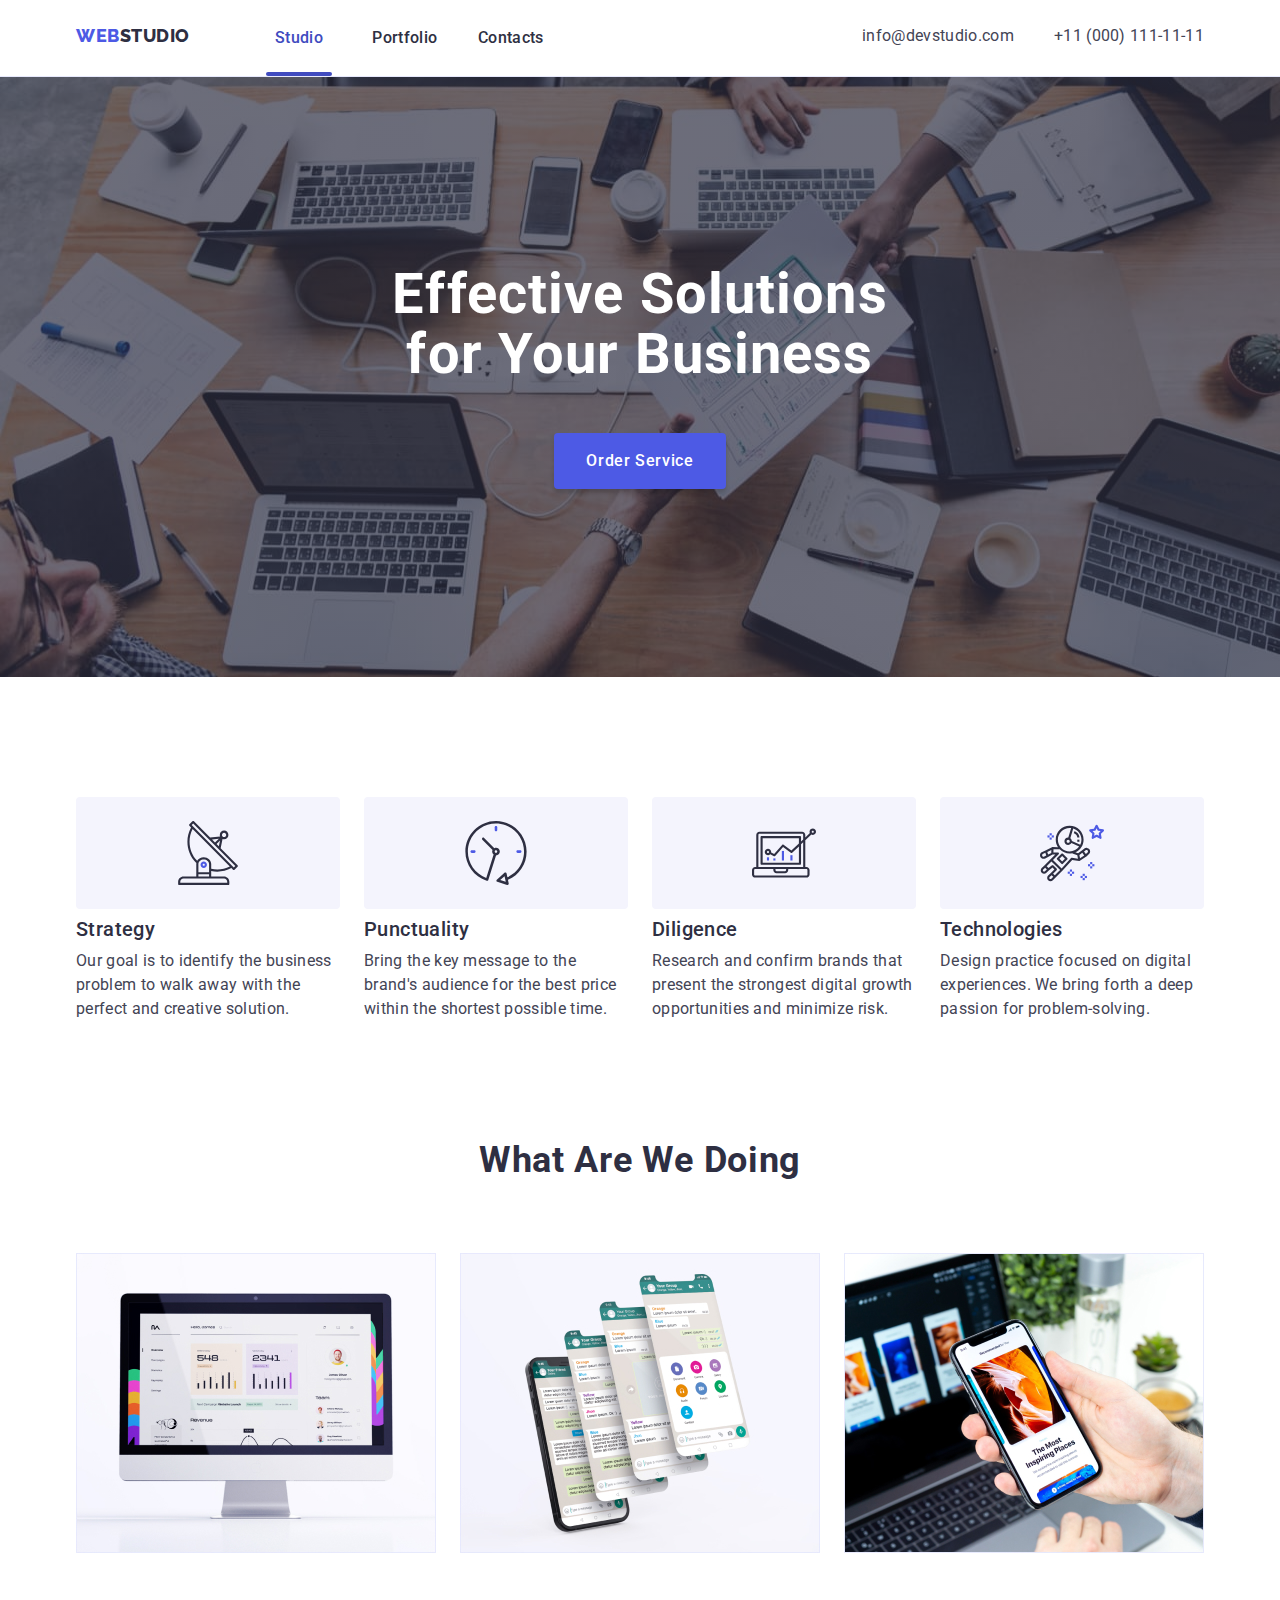
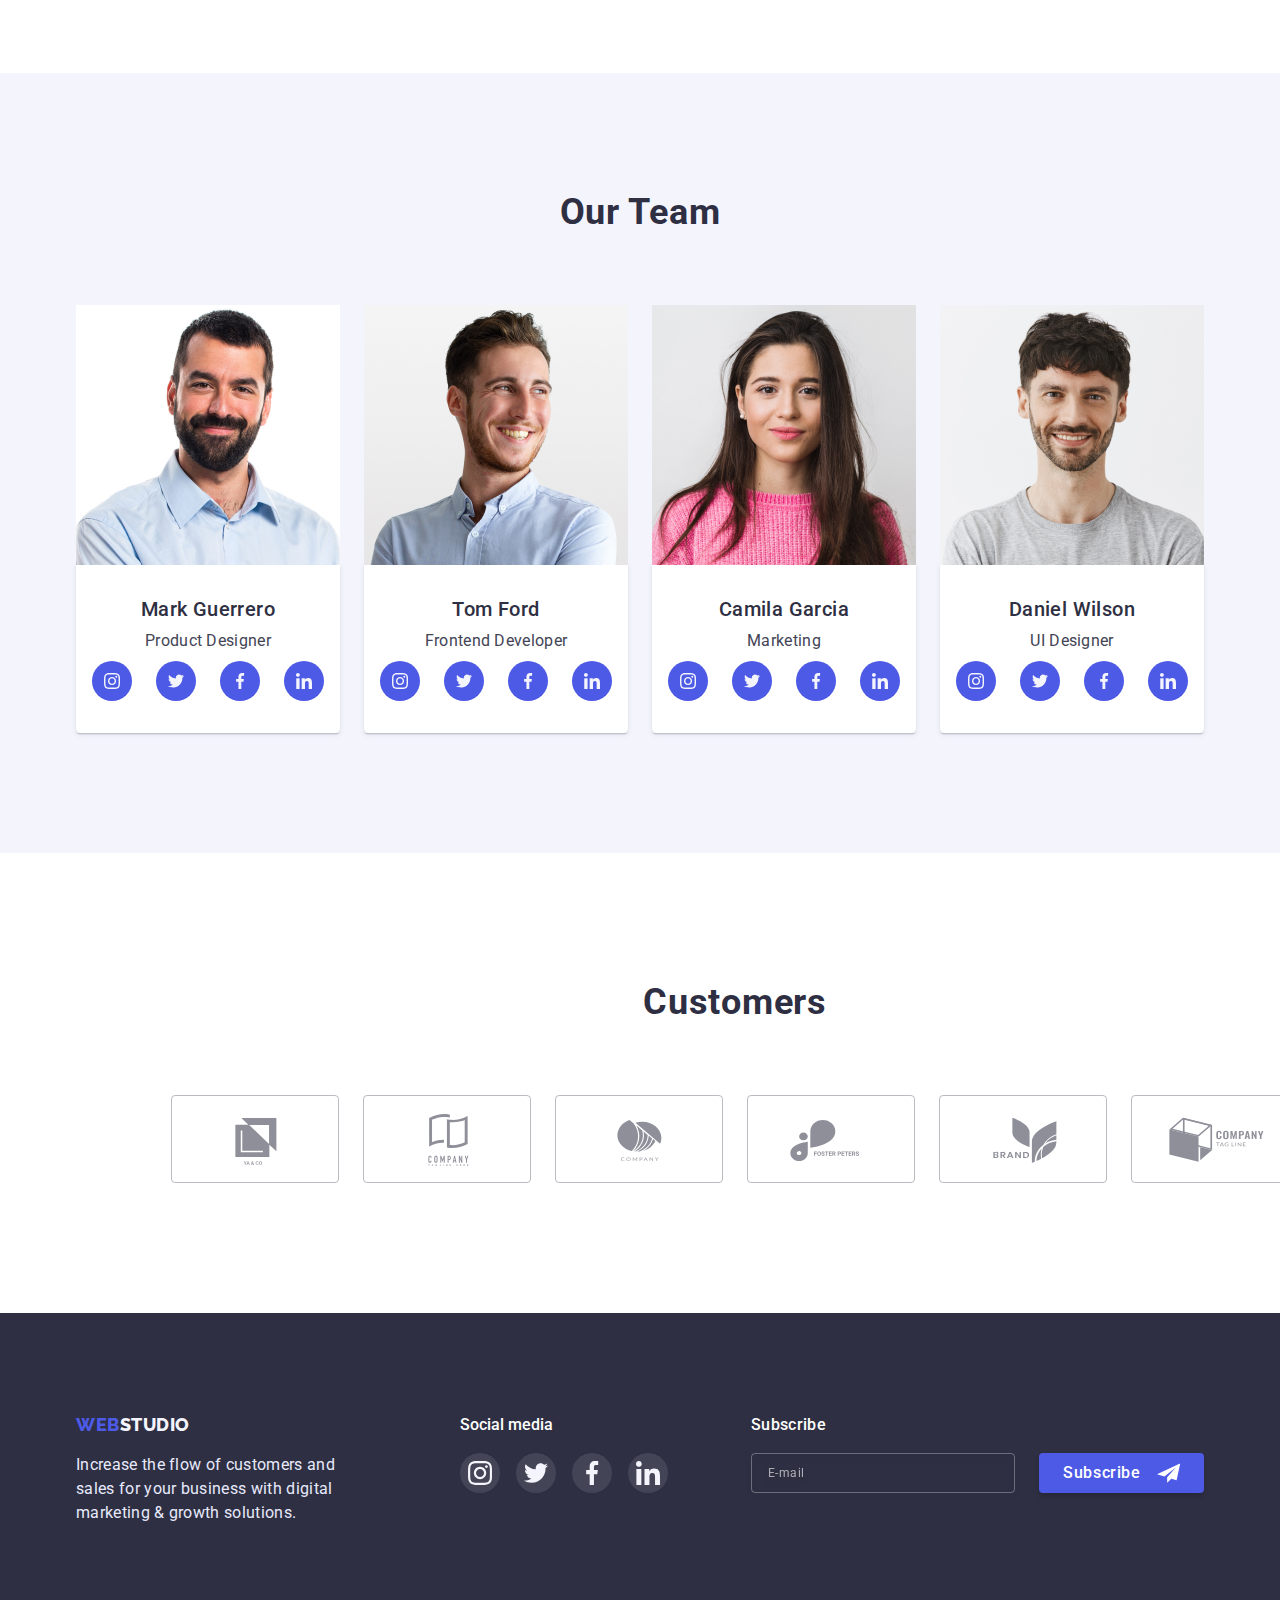
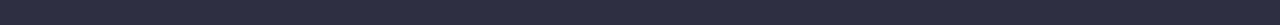
==== index.html @ db5ccbca "Initial commit" ====
<!DOCTYPE html>
<html lang="en">
  <head>
    <meta charset="UTF-8" />
    <meta http-equiv="X-UA-Compatible" content="IE=edge" />
    <meta name="viewport" content="width=device-width, initial-scale=1.0" />
    <link rel="preconnect" href="https://fonts.googleapis.com" />
    <link rel="preconnect" href="https://fonts.gstatic.com" crossorigin />
    <link
      href="https://fonts.googleapis.com/css2?family=Raleway:wght@800&family=Roboto:wght@400;500;700;900&display=swap"
      rel="stylesheet"
    />
    <link
      rel="stylesheet"
      href="https://cdn.jsdelivr.net/npm/modern-normalize@1.1.0/modern-normalize.min.css"
    />
    <link rel="stylesheet" href="./css/styles.css" />
    <title>Studio</title>
  </head>
  <body>
    <header class="page-header">
      <div class="container page-header-container">
        <!-- Навігація по сторінкам сайту -->
        <nav class="page-nav">
          <a class="logo-link link" href="./index.html">
            <span class="box-logo">Web</span>Studio</a
          >
          <ul class="menu-list list">
            <li class="menu-item">
              <a class="menu-link current link" href="./index.html">Studio</a>
            </li>
            <li class="menu-item">
              <a class="menu-link link" href="./portfolio.html">Portfolio</a>
            </li>
            <li class="menu-item">
              <a class="menu-link link" href="">Contacts</a>
            </li>
          </ul>
        </nav>
        <!-- Контакти -->
        <div class="contact-content">
          <address class="contact">
            <ul class="contact-list list">
              <li class="contact-item">
                <a class="contact-gmail link" href="mailto:info@devstudio.com"
                  >info@devstudio.com</a
                >
              </li>
              <li class="contact-item">
                <a class="contact-phone-number link" href="tel:+110001111111"
                  >+11 (000) 111-11-11</a
                >
              </li>
            </ul>
          </address>
        </div>
      </div>
    </header>
    <main>
      <!--Головна сторінка-->
      <section class="hero">
        <div class="container">
          <h1 class="hero-title title">
            Effective Solutions for Your Business
          </h1>
          <button class="modal-btn" type="button" data-modal-open>
            Order Service
          </button>
        </div>
      </section>
      <!--Переваги-->
      <section class="features">
        <div class="container">
          <h2 class="visually-hidden">Features</h2>
          <ul class="features-list list">
            <li class="features-item">
              <div class="features-icon-wrapper">
                <svg class="features-icon" width="64px" height="64px">
                  <use href="./images/icons.svg#antenna"></use>
                </svg>
              </div>
              <h3 class="features-subtitle subtitle">Strategy</h3>
              <p class="features-text text">
                Our goal is to identify the business problem to walk away with
                the perfect and creative solution.
              </p>
            </li>

            <li class="features-item">
              <div class="features-icon-wrapper">
                <svg class="features-icon" width="64px" height="64px">
                  <use href="./images/icons.svg#clock"></use>
                </svg>
              </div>
              <h3 class="features-subtitle subtitle">Punctuality</h3>
              <p class="features-text text">
                Bring the key message to the brand's audience for the best price
                within the shortest possible time.
              </p>
            </li>

            <li class="features-item">
              <div class="features-icon-wrapper">
                <svg class="features-icon" width="64px" height="64px">
                  <use href="./images/icons.svg#diagram"></use>
                </svg>
              </div>
              <h3 class="features-subtitle subtitle">Diligence</h3>
              <p class="features-text text">
                Research and confirm brands that present the strongest digital
                growth opportunities and minimize risk.
              </p>
            </li>

            <li class="features-item">
              <div class="features-icon-wrapper">
                <svg class="features-icon" width="64px" height="64px">
                  <use href="./images/icons.svg#astronaut"></use>
                </svg>
              </div>
              <h3 class="features-subtitle subtitle">Technologies</h3>
              <p class="features-text text">
                Design practice focused on digital experiences. We bring forth a
                deep passion for problem-solving.
              </p>
            </li>
          </ul>
        </div>
      </section>
      <!--Що ми робимо-->
      <section class="doing">
        <div class="container">
          <h2 class="doing-headline headline">What are we doing</h2>
          <ul class="doing-list list">
            <li class="doing-item">
              <img
                src="./images/monitor.jpg"
                alt="Monitor"
                width="360"
                height="300"
              />
            </li>

            <li class="doing-item">
              <img
                src="./images/mobile-phone-with-several-screens.jpg"
                alt="Mobile phone with several screens"
                width="360"
                height="300"
              />
            </li>

            <li class="doing-item">
              <img
                src="./images/mobile-phone-and-computer.jpg"
                alt="Mobile phone and computer"
                width="360"
                height="300"
              />
            </li>
          </ul>
        </div>
      </section>
      <!--Наша команда-->
      <section class="team">
        <div class="container">
          <h2 class="team-headline headline">Our Team</h2>
          <ul class="team-list list">
            <li class="team-item">
              <img
                src="./images/mark-guerrero.jpg"
                alt="Photo of Mark Guerrero"
                width="264"
                height="260"
              />
              <div class="team-content">
                <h3 class="team-subtitle subtitle">Mark Guerrero</h3>
                <p class="team-text text">Product Designer</p>
                <ul class="social-list list">
                  <li class="social-item">
                    <a href="" class="social-link">
                      <svg class="social-icon" width="16px" height="16px">
                        <use href="./images/icons.svg#instagram"></use>
                      </svg>
                    </a>
                  </li>

                  <li class="social-item">
                    <a href="" class="social-link">
                      <svg class="social-icon" width="16px" height="16px">
                        <use href="./images/icons.svg#twitter"></use>
                      </svg>
                    </a>
                  </li>

                  <li class="social-item">
                    <a href="" class="social-link">
                      <svg class="social-icon" width="16px" height="16px">
                        <use href="./images/icons.svg#facebook"></use>
                      </svg>
                    </a>
                  </li>

                  <li class="social-item">
                    <a href="" class="social-link">
                      <svg class="social-icon" width="16px" height="16px">
                        <use href="./images/icons.svg#linkedin"></use>
                      </svg>
                    </a>
                  </li>
                </ul>
              </div>
            </li>

            <li class="team-item">
              <img
                src="./images/tom-ford.jpg"
                alt="Photo of Tom Ford"
                width="264"
                height="260"
              />

              <div class="team-content">
                <h3 class="team-subtitle subtitle">Tom Ford</h3>
                <p class="team-text text">Frontend Developer</p>
                <ul class="social-list list">
                  <li class="social-item">
                    <a href="" class="social-link">
                      <svg class="social-icon" width="16px" height="16px">
                        <use href="./images/icons.svg#instagram"></use>
                      </svg>
                    </a>
                  </li>

                  <li class="social-item">
                    <a href="" class="social-link">
                      <svg class="social-icon" width="16px" height="16px">
                        <use href="./images/icons.svg#twitter"></use>
                      </svg>
                    </a>
                  </li>

                  <li class="social-item">
                    <a href="" class="social-link">
                      <svg class="social-icon" width="16px" height="16px">
                        <use href="./images/icons.svg#facebook"></use>
                      </svg>
                    </a>
                  </li>

                  <li class="social-item">
                    <a href="" class="social-link">
                      <svg class="social-icon" width="16px" height="16px">
                        <use href="./images/icons.svg#linkedin"></use>
                      </svg>
                    </a>
                  </li>
                </ul>
              </div>
            </li>

            <li class="team-item">
              <img
                src="./images/camila-garcia.jpg"
                alt="Photo of Camila Garcia"
                width="264"
                height="260"
              />

              <div class="team-content">
                <h3 class="team-subtitle subtitle">Camila Garcia</h3>
                <p class="team-text text">Marketing</p>
                <ul class="social-list list">
                  <li class="social-item">
                    <a href="" class="social-link">
                      <svg class="social-icon" width="16px" height="16px">
                        <use href="./images/icons.svg#instagram"></use>
                      </svg>
                    </a>
                  </li>

                  <li class="social-item">
                    <a href="" class="social-link">
                      <svg class="social-icon" width="16px" height="16px">
                        <use href="./images/icons.svg#twitter"></use>
                      </svg>
                    </a>
                  </li>

                  <li class="social-item">
                    <a href="" class="social-link">
                      <svg class="social-icon" width="16px" height="16px">
                        <use href="./images/icons.svg#facebook"></use>
                      </svg>
                    </a>
                  </li>

                  <li class="social-item">
                    <a href="" class="social-link">
                      <svg class="social-icon" width="16px" height="16px">
                        <use href="./images/icons.svg#linkedin"></use>
                      </svg>
                    </a>
                  </li>
                </ul>
              </div>
            </li>

            <li class="team-item">
              <img
                src="./images/daniel-wilson.jpg"
                alt="Photo of Daniel Wilson"
                width="264"
                height="260"
              />

              <div class="team-content">
                <h3 class="team-subtitle subtitle">Daniel Wilson</h3>
                <p class="team-text text">UI Designer</p>
                <ul class="social-list list">
                  <li class="social-item">
                    <a href="" class="social-link">
                      <svg class="social-icon" width="16px" height="16px">
                        <use href="./images/icons.svg#instagram"></use>
                      </svg>
                    </a>
                  </li>

                  <li class="social-item">
                    <a href="" class="social-link">
                      <svg class="social-icon" width="16px" height="16px">
                        <use href="./images/icons.svg#twitter"></use>
                      </svg>
                    </a>
                  </li>

                  <li class="social-item">
                    <a href="" class="social-link">
                      <svg class="social-icon" width="16px" height="16px">
                        <use href="./images/icons.svg#facebook"></use>
                      </svg>
                    </a>
                  </li>

                  <li class="social-item">
                    <a href="" class="social-link">
                      <svg class="social-icon" width="16px" height="16px">
                        <use href="./images/icons.svg#linkedin"></use>
                      </svg>
                    </a>
                  </li>
                </ul>
              </div>
            </li>
          </ul>
        </div>
      </section>
      <!-- Наші клієнти -->
      <section class="customers">
        <div class="container">
          <h2 class="customers-headline headline">Customers</h2>
          <ul class="customers-list list">
            <li class="customers-item">
              <a
                class="customers-link-icon"
                href=""
                target="_blank"
                rel="noopener noreferrer"
              >
                <svg class="customers-icon" width="104px" height="56px">
                  <use href="./images/icons.svg#logo"></use>
                </svg>
              </a>
            </li>

            <li class="customers-item">
              <a
                class="customers-link-icon"
                href=""
                target="_blank"
                rel="noopener noreferrer"
              >
                <svg class="customers-icon" width="104px" height="56px">
                  <use href="./images/icons.svg#logo-1"></use>
                </svg>
              </a>
            </li>

            <li class="customers-item">
              <a
                class="customers-link-icon"
                href=""
                target="_blank"
                rel="noopener noreferrer"
              >
                <svg class="customers-icon" width="104px" height="56px">
                  <use href="./images/icons.svg#logo-2"></use>
                </svg>
              </a>
            </li>

            <li class="customers-item">
              <a
                class="customers-link-icon"
                href=""
                target="_blank"
                rel="noopener noreferrer"
              >
                <svg class="customers-icon" width="104px" height="56px">
                  <use href="./images/icons.svg#logo-3"></use>
                </svg>
              </a>
            </li>

            <li class="customers-item">
              <a
                class="customers-link-icon"
                href=""
                target="_blank"
                rel="noopener noreferrer"
              >
                <svg class="customers-icon" width="104px" height="56px">
                  <use href="./images/icons.svg#logo-4"></use>
                </svg>
              </a>
            </li>

            <li class="customers-item">
              <a
                class="customers-link-icon"
                href=""
                target="_blank"
                rel="noopener noreferrer"
              >
                <svg class="customers-icon" width="104px" height="56px">
                  <use href="./images/icons.svg#logo-5"></use>
                </svg>
              </a>
            </li>
          </ul>
        </div>
      </section>
    </main>
    <footer class="footer">
      <div class="container footer-container">
        <div class="footer-content">
          <a class="footer-logo link" href="./index.html"
            ><span class="box-logo">Web</span>Studio</a
          >
          <p class="footer-text">
            Increase the flow of customers and sales for your business with
            digital marketing & growth solutions.
          </p>
        </div>

        <div class="footer-social-media">
          <p class="social-media-text">Social media</p>
          <ul class="social-media-list list">
            <li class="social-media-item">
              <a class="social-media-link" href="">
                <svg class="social-media-icon" width="24px" height="24px">
                  <use href="./images/icons.svg#instagram"></use>
                </svg>
              </a>
            </li>
            <li class="social-media-item">
              <a class="social-media-link" href="">
                <svg class="social-media-icon" width="24px" height="24px">
                  <use href="./images/icons.svg#twitter"></use>
                </svg>
              </a>
            </li>
            <li class="social-media-item">
              <a class="social-media-link" href="">
                <svg class="social-media-icon" width="24px" height="24px">
                  <use href="./images/icons.svg#facebook"></use>
                </svg>
              </a>
            </li>
            <li class="social-media-item">
              <a class="social-media-link" href="">
                <svg class="social-media-icon" width="24px" height="24px">
                  <use href="./images/icons.svg#linkedin"></use>
                </svg>
              </a>
            </li>
          </ul>
        </div>

        <form class="subscribe-form">
          <p class="subscribe-form-desc">Subscribe</p>
          <div class="subscribe-email-wrapper">
            <input
              name="email"
              class="subscribe-form-email"
              type="email"
              placeholder="E-mail"
            />
            <button class="subscribe-form-btn modal-btn" type="submit">
              Subscribe
              <svg class="subscribe-icon" width="24px" height="24px">
                <use href="./images/icons.svg#subscribe-plane"></use>
              </svg>
            </button>
          </div>
        </form>
      </div>
    </footer>

    <div class="backdrop is-hidden" data-modal>
      <div class="modal">
        <button type="button" class="modal-close-btn" data-modal-close>
          <svg class="close-icon" width="8px" height="8px">
            <use href="images/icons.svg#close-modal"></use>
          </svg>
        </button>

        <form class="modal-form-contact">
          <b class="modal-form-text">
            Leave your contacts and we will call you back
          </b>
          <label class="modal-form-field">
            <span class="modal-form-input-desc">Name</span>
            <span class="modal-form-input-wrapper">
              <input
                class="modal-form-input"
                type="text"
                name="user_name"
                pattern="^[a-zA-Zа-яА-Я]"
              />
              <svg class="modal-form-contact-icon" width="18px" height="24px">
                <use href="./images/icons.svg#person-modal"></use>
              </svg>
            </span>
          </label>
          <label class="modal-form-field">
            <span class="modal-form-input-desc">Phone</span>
            <span class="modal-form-input-wrapper">
              <input
                class="modal-form-input"
                type="text"
                name="user_phone"
                pattern="[0-9]{3}-[0-9]{3}-[0-9]{2}-[0-9]{2}"
                title="xxx-xxx-xx-xx"
              />
              <svg class="modal-form-contact-icon" width="18px" height="24px">
                <use href="./images/icons.svg#phone-modal"></use>
              </svg>
            </span>
          </label>
          <label class="modal-form-field">
            <span class="modal-form-input-desc">Email</span>
            <span class="modal-form-input-wrapper">
              <input class="modal-form-input" type="text" name="user_email" />
              <svg class="modal-form-contact-icon" width="18px" height="24px">
                <use href="./images/icons.svg#email-modal"></use>
              </svg>
            </span>
          </label>
          <label class="modal-form-field">
            <span class="modal-form-input-desc">Comment</span>
            <textarea
              class="modal-form-textarea"
              name="user_comment"
              placeholder="Text input"
            ></textarea>
          </label>
          <input
            class="modal-form-check visually-hidden"
            type="checkbox"
            name="user-policy"
            id="user-policy"
          />
          <label class="modal-form-check-desc" for="user-policy"
            >I accept the terms and conditions of the&nbsp;<a href=""
              >Privacy Policy</a
            >
          </label>
          <button class="modal-form-contact-btn modal-btn" type="submit">
            Send
          </button>
        </form>
      </div>
    </div>

    <script src="./js/modal.js"></script>
  </body>
</html>
---- css/styles.css ----
:root {
  --primary-font: "Roboto", sans-serif;
  --secondary-font: "Raleway", sans-serif;
  --title-color-theme-light: #2e2f42;
  --text-color-theme-light: #434455;
  --title-color-theme-dark: #ffffff;
  --text-color-theme-dark: #e7e9fc;
  --accent-color: #404bbf;
  --text-button-color-dark: #4d5ae5;
  --background-button-color-light: #f4f4fd;
  --logo-color-theme-dark: #f4f4fd;
  --background-color-dark: #2e2f42;
  --background-color-white: #ffffff;
  --transition-dur-and-func: 250ms cubic-bezier(0.4, 0, 0.2, 1);
}

h1,
h2,
h3,
h4,
p {
  margin: 0;
}

ul,
ol {
  margin: 0;
  padding-left: 0;
}

img {
  display: block;
  max-width: 100%;
}

.list {
  list-style: none;
}

.link {
  text-decoration: none;
}

body {
  font-family: var(--primary-font);
  font-style: normal;
  color: var(--text-color-theme-light);
}

button {
  font-family: inherit;
  cursor: pointer;
  border: 0;
}

.visually-hidden {
  position: absolute;
  white-space: nowrap;
  width: 1px;
  height: 1px;
  overflow: hidden;
  border: 0;
  padding: 0;
  clip: rect(0 0 0 0);
  clip-path: inset(50%);
  margin: -1px;
}

.container {
  width: 1158px;
  padding-left: 15px;
  padding-right: 15px;
  margin-left: auto;
  margin-right: auto;
}

/* =========================HEADER==================================== */
.page-header {
  padding-top: 24px;
  /* padding-bottom: 24px; */
  border-bottom-width: 1px;
  border-bottom-style: solid;
  border-bottom-color: #e7e9fc;
}

.page-header-container {
  display: flex;
}

.page-nav {
  display: flex;
}

.logo-link {
  font-family: var(--secondary-font);
  font-weight: 800;
  font-size: 18px;
  line-height: 1.33;
  letter-spacing: 0.03em;
  text-transform: uppercase;
  color: var(--title-color-theme-light);
  margin-right: 76px;
  margin-bottom: 28px;
}

.box-logo {
  font-family: var(--secondary-font);
  font-weight: 800;
  font-size: 18px;
  line-height: 1.33;
  letter-spacing: 0.03em;
  text-transform: uppercase;
  color: var(--text-button-color-dark);
}

.menu-list {
  display: flex;
  justify-content: center;
  align-items: center;
}

.menu-item {
  width: 66px;
  height: 52px;
}

.menu-item:not(:last-child) {
  margin-right: 40px;
}

.menu-link {
  position: relative;
  width: 100%;
  height: 100%;
  display: flex;
  flex-direction: column;
  justify-content: center;
  align-items: center;
  gap: 24px;
  font-weight: 500;
  font-size: 16px;
  line-height: 1.5;
  letter-spacing: 0.02em;
  color: var(--title-color-theme-light);
  padding-bottom: 24px;

  transition: color var(--transition-dur-and-func);
}

.menu-link:hover,
.menu-link:focus,
.menu-link.current {
  color: var(--accent-color);
}

.menu-link.current::after {
  position: absolute;
  bottom: 0;
  display: inline-block;
  color: var(--accent-color);
  content: "";
  width: 66px;
  height: 4px;
  background: #404bbf;
  border-radius: 2px;
}

.contact {
  font-style: normal;
}

.contact-list {
  display: flex;
  justify-content: center;
  margin-bottom: 28px;
}

.contact-item:not(:last-child) {
  margin-right: 40px;
}

.contact-content {
  margin-left: auto;
}

.contact-gmail,
.contact-phone-number {
  font-size: 16px;
  line-height: 1.5;
  letter-spacing: 0.02em;
  color: var(--text-color-theme-light);

  transition: color var(--transition-dur-and-func);
}

.contact-gmail:hover,
.contact-gmail:focus,
.contact-phone-number:hover,
.contact-phone-number:focus {
  color: var(--accent-color);
}

/* =========================/HEADER==================================== */

/* =========================HERO==================================== */

.hero {
  max-width: 1440px;
  background-color: #2e2f42b2;
  margin-right: auto;
  margin-left: auto;
  padding-top: 188px;
  padding-bottom: 188px;
  text-align: center;

  background-image: linear-gradient(
      rgba(46, 47, 66, 0.7),
      rgba(46, 47, 66, 0.7)
    ),
    url(../images/hero-image.jpg);
  background-size: cover;
}

.hero-title {
  font-size: 56px;
  line-height: 1.07;
  letter-spacing: 0.02em;
  color: var(--title-color-theme-dark);
  margin-bottom: 48px;
  width: 496px;
  margin-left: auto;
  margin-right: auto;
}

.modal-btn {
  text-align: center;
  font-weight: 500;
  font-size: 16px;
  line-height: 1.5;
  letter-spacing: 0.04em;
  color: var(--title-color-theme-dark);
  background-color: var(--text-button-color-dark);

  padding: 16px 32px;
  box-shadow: 0px 4px 4px rgba(0, 0, 0, 0.15);
  border-radius: 4px;

  transition: color var(--transition-dur-and-func),
    background-color var(--transition-dur-and-func);
}

.modal-btn:hover,
.modal-btn:focus {
  color: var(--title-color-theme-dark);
  background-color: var(--accent-color);
}
/* =========================/HERO==================================== */

/* =========================MAIN==================================== */

/* =========================GENERAL==================================== */
.subtitle {
  font-weight: 500;
  font-size: 20px;
  line-height: 1.2;
  letter-spacing: 0.02em;
  color: var(--title-color-theme-light);
}

.text {
  font-size: 16px;
  line-height: 1.5;
  letter-spacing: 0.02em;
  color: var(--text-color-theme-light);
}

.headline {
  font-weight: 700;
  font-size: 36px;
  line-height: 1.11;
  text-align: center;
  letter-spacing: 0.02em;
  text-transform: capitalize;
  color: var(--title-color-theme-light);
}

/* =========================/GENERAL==================================== */

/* =========================/MAIN==================================== */

/* =========================FEATURES================================== */
.features {
  padding-top: 120px;
  padding-bottom: 120px;
}

.features-list {
  display: flex;
  justify-content: space-between;
}

.features-icon-wrapper {
  display: flex;
  justify-content: center;
  align-items: center;
  width: 264px;
  height: 112px;
  border-radius: 4px;
  background-color: var(--background-button-color-light);
  margin-bottom: 8px;
  /* padding: 24px 100px; */
}

.features-subtitle {
  margin-bottom: 8px;
}

.features-item {
  max-width: 264px;
}

.features-item:not(:last-child) {
  margin-right: 24px;
}
/* =========================/FEATURES================================== */

/* =========================DOING==================================== */

.doing {
  padding-bottom: 120px;
}

.doing-headline {
  margin-bottom: 72px;
}

.doing-list {
  display: flex;
  justify-content: space-between;
}

.doing-item:not(:last-child) {
  background: var(--background-color-white);
  margin-right: 24px;
}

/* =========================/DOING==================================== */

/* =========================OUR_TEAM==================================== */
.team {
  background: var(--background-button-color-light);
  padding-top: 120px;
  padding-bottom: 120px;
}

.team-headline {
  margin-bottom: 72px;
}

.team-list {
  display: flex;
  flex-wrap: wrap;
}

.team-item {
  flex-basis: calc((100% - 72px) / 4);
  background-color: var(--background-color-white);
}

.team-item:not(:last-child) {
  margin-right: 24px;
}

.team-subtitle {
  margin-bottom: 8px;
}

.team-content {
  max-width: 264px;
  text-align: center;
  padding: 32px 16px;
  box-shadow: 0px 1px 6px rgba(46, 47, 66, 0.08),
    0px 1px 1px rgba(46, 47, 66, 0.16), 0px 2px 1px rgba(46, 47, 66, 0.08);
  border-radius: 0px 0px 4px 4px;
}

.team-text {
  margin-bottom: 8px;
}

.social-list {
  display: flex;
  justify-content: center;
  gap: 24px;
}

.social-link {
  display: flex;
  justify-content: center;
  align-items: center;
  width: 40px;
  height: 40px;
  border-radius: 50%;
  background-color: var(--text-button-color-dark);

  transition: background-color var(--transition-dur-and-func);
}

.social-link:hover,
.social-link:focus {
  background-color: var(--accent-color);
}
/* =========================/OUR_TEAM==================================== */

/* =========================CUSTOMERS==================================== */

.customers {
  padding: 130px 156px;
}

.customers-headline {
  margin-bottom: 72px;
}

.customers-list {
  display: flex;
  gap: 24px;
}

.customers-item {
  width: 168px;
  height: 88px;
}

.customers-link-icon {
  display: flex;
  justify-content: center;
  align-items: center;
  width: 100%;
  height: 100%;
  border: 1px solid rgba(142, 143, 153, 0.6);
  border-radius: 4px;
  color: #8e8f99;

  transition: color var(--transition-dur-and-func),
    background-color var(--transition-dur-and-func);
}

.customers-link-icon:hover,
.customers-link-icon:focus {
  border-color: var(--accent-color);
  color: var(--accent-color);
}

.customers-icon {
  fill: currentColor;
}

/* =========================/CUSTOMERS==================================== */

/* =========================/PORTFOLIO==================================== */
.filter {
  padding-top: 96px;
  padding-bottom: 120px;
}

.filter-list {
  margin-bottom: 72px;
  display: flex;
  justify-content: center;
}

.filter-item:not(:last-child) {
  margin-right: 24px;
}

.filter-btn {
  font-weight: 500;
  font-size: 16px;
  line-height: 1.5;
  letter-spacing: 0.04em;
  color: var(--text-button-color-dark);
  background-color: var(--background-button-color-light);
  padding: 12px 24px;
  border: 1px solid #e7e9fc;
  border-radius: 4px;

  transition: color var(--transition-dur-and-func),
    background-color var(--transition-dur-and-func),
    box-shadow var(--transition-dur-and-func);
}

.filter-btn:hover,
.filter-btn:focus {
  color: var(--title-color-theme-dark);
  background-color: var(--accent-color);
  box-shadow: 0px 3px 1px rgba(0, 0, 0, 0.1), 0px 2px 1px rgba(0, 0, 0, 0.08),
    0px 2px 2px rgba(0, 0, 0, 0.12);
}

.works-list {
  display: flex;
  flex-wrap: wrap;
  margin-left: -24px;
  margin-top: -48px;
}

.works-item {
  margin-left: 24px;
  margin-top: 48px;
  border-left-width: 1px;
  border-left-style: solid;
  border-left-color: #e7e9fc;
  border-right-width: 1px;
  border-right-style: solid;
  border-right-color: #e7e9fc;
  border-bottom-width: 1px;
  border-bottom-style: solid;
  border-bottom-color: #e7e9fc;
  flex-basis: calc(100% / 3 - 24px);

  background-color: var(--background-color-white);
  border: 1px solid #e7e9fc;
  box-shadow: 0px 1px 6px rgba(46, 47, 66, 0.08);
}

.works-item-link {
  display: block;

  transition: background-color var(--transition-dur-and-func),
    box-shadow var(--transition-dur-and-func);
}

.works-item-link:hover,
.works-item-link:focus {
  background-color: var(--background-color-white);
  box-shadow: 0px 1px 6px rgba(46, 47, 66, 0.08),
    0px 1px 1px rgba(46, 47, 66, 0.16), 0px 2px 1px rgba(46, 47, 66, 0.08);
}

.works-item-img-wrapper {
  position: relative;
  overflow: hidden;
}

.overlay {
  position: absolute;
  width: 100%;
  height: 100%;
  top: 0;
  left: 0;
  overflow: auto;
  transform: translateY(100%);
  transition: transform var(--transition-dur-and-func);

  font-weight: 400;
  font-size: 16px;
  line-height: 1.5;
  padding: 40px 32px;
  background-color: #4d5ae5;
  color: #f4f4fd;
}

.works-item-link:hover .overlay,
.works-item-link:focus .overlay {
  transform: translateY(0);
}

.works-subtitle {
  margin-bottom: 8px;
}

.card-content {
  padding: 32px 16px 32px 16px;
}

/* =========================/PORTFOLIO==================================== */

/* =========================FOOTER==================================== */

.footer {
  background: var(--background-color-dark);
  padding-top: 100px;
  padding-bottom: 100px;
}

.footer-container {
  display: flex;
}

.footer-content {
  margin-right: 120px;
}

.footer-logo {
  display: inline-block;
  font-family: var(--secondary-font);
  font-weight: 800;
  font-size: 18px;
  line-height: 1.17;
  letter-spacing: 0.03em;
  text-transform: uppercase;
  color: var(--logo-color-theme-dark);
  margin-bottom: 16px;
}

.footer-text {
  font-size: 16px;
  line-height: 1.5;
  letter-spacing: 0.02em;
  color: var(--text-color-theme-dark);
  width: 264px;
}

.footer-social-media {
  max-width: 208px;
  margin-left: 0;
}

.social-media-list {
  display: flex;
  justify-content: center;
  gap: 16px;
}

.social-media-text {
  font-weight: 500;
  font-size: 16px;
  line-height: 1.5;
  color: var(--background-color-white);

  margin-bottom: 16px;
}

.social-media-link {
  display: flex;
  justify-content: center;
  align-items: center;
  width: 40px;
  height: 40px;
  border-radius: 50%;
  background-color: rgba(255, 255, 255, 0.1);
  transition: background-color var(--transition-dur-and-func);
}

.social-media-link:hover,
.social-media-link:focus {
  background-color: #31d0aa;
}

/* =========================FOOTER-FORM-SUBSCRIBE==================================== */

.subscribe-form {
  margin-left: auto;
}

.subscribe-email-wrapper {
  display: flex;
  gap: 24px;
}

.subscribe-form-desc {
  display: block;
  font-weight: 500;
  font-size: 16px;
  line-height: 1.5;
  letter-spacing: 0.02em;
  color: #ffffff;
  margin-bottom: 16px;
}

.subscribe-form-email {
  border: 1px solid rgba(255, 255, 255, 0.3);
  filter: drop-shadow(0px 4px 4px rgba(0, 0, 0, 0.15));
  border-radius: 4px;
  background-color: transparent;
  width: 264px;
  height: 40px;
  padding: 8px 16px;
  outline: none;
  color: #ffffff;

  font-size: 12px;
  line-height: 2;
  letter-spacing: 0.04em;
  transition: border var(--transition-dur-and-func);
}

.subscribe-form-email:focus {
  border: 1px solid #4d5ae5;
}

.subscribe-form-email::placeholder {
  font-size: 12px;
  line-height: 2;
  letter-spacing: 0.04em;
  color: rgba(255, 255, 255, 0.6);
}

input:focus::placeholder {
  color: transparent;
}

.subscribe-form-btn {
  display: flex;
  justify-content: center;
  align-items: center;
  gap: 16px;
  width: 165px;
  height: 40px;
  padding: 8px 24px;
}

.subscribe-icon {
  display: inline-block;
  background-size: contain;
}

/* =========================/FOOTER-FORM-SUBSCRIBE==================================== */

/* =========================/FOOTER==================================== */

/* =========================MODAL-WINDOW==================================== */

.backdrop {
  position: fixed;
  top: 0;
  left: 0;
  z-index: 100;
  width: 100%;
  height: 100%;
  background-color: rgba(46, 47, 66, 0.4);

  /* transform: scale(1); */
  transition: opacity var(--transition-dur-and-func),
    visibility var(--transition-dur-and-func);
  /* transform var(--transition-dur-and-func); */
}

.backdrop.is-hidden {
  opacity: 0;
  visibility: hidden;
  pointer-events: none;
  /* transform: scale(0.5); */
}

.modal {
  position: absolute;
  width: 408px;
  background-color: #fcfcfc;
  top: 50%;
  left: 50%;

  opacity: 1;
  transform: translate(-50%, -50%) scale(1);
  transition: transform var(--transition-dur-and-func),
    opacity var(--transition-dur-and-func);
  padding: 72px 24px 24px 24px;
}

.backdrop.is-hidden .modal {
  transform: translate(-50%, -50%) scale(0.5);
  opacity: 0;
}

.modal-close-btn {
  position: absolute;
  top: 24px;
  right: 24px;
  width: 24px;
  height: 24px;
  background-color: #e7e9fc;
  border: 1px solid rgba(0, 0, 0, 0.1);
  border-radius: 50%;
  padding: 0;

  display: flex;
  justify-content: center;
  align-items: center;

  transition: fill var(--transition-dur-and-func),
    background-color var(--transition-dur-and-func);
}

.modal-close-btn:hover,
.modal-close-btn:focus {
  background-color: var(--accent-color);
}

.close-icon {
  transition: fill var(--transition-dur-and-func);
}

.modal-close-btn:hover .close-icon,
.modal-close-btn:focus .close-icon {
  fill: var(--background-color-white);
}
/* =========================/MODAL-WINDOW==================================== */

/* =========================MODAL-FORM==================================== */
.modal-form-contact {
  display: flex;
  flex-direction: column;
}

.modal-form-field {
  margin-bottom: 8px;
}

.modal-form-text {
  font-weight: 500;
  font-size: 16px;
  line-height: 1.5;
  text-align: center;
  letter-spacing: 0.02em;
  color: #2e2f42;
  margin-bottom: 16px;
}

.modal-form-input-desc {
  display: block;
  font-size: 12px;
  line-height: 1.33;
  letter-spacing: 0.04em;
  color: #8e8f99;
  margin-bottom: 4px;
}

.modal-form-input {
  width: 100%;
  height: 40px;
  border: 1px solid rgba(33, 33, 33, 0.2);
  border-radius: 4px;
  padding: 8px 38px;

  font-size: 12px;
  line-height: 1.33;
  letter-spacing: 0.04em;

  transition: fill var(--transition-dur-and-func);
}

.modal-form-input:focus {
  outline: none;
  border-color: #4d5ae5;
}

.modal-form-input:focus + .modal-form-contact-icon {
  fill: #4d5ae5;
}

.modal-form-input-wrapper {
  display: block;
  position: relative;
}

.modal-form-contact-icon {
  position: absolute;
  top: 50%;
  left: 16px;
  transform: translateY(-50%);
}

textarea {
  resize: none;
}

.modal-form-textarea {
  width: 100%;
  height: 120px;
  border: 1px solid rgba(33, 33, 33, 0.2);
  padding: 8px 16px;
  font-size: 12px;
  line-height: 1.33;
  letter-spacing: 0.04em;

  transition: border-color var(--transition-dur-and-func);
}

.modal-form-textarea:focus {
  outline: none;
  border-color: #4d5ae5;
}

.modal-form-textarea::placeholder {
  font-size: 12px;
  line-height: 1.33;
  letter-spacing: 0.04em;
  color: rgba(117, 117, 117, 0.5);
}

.modal-form-check-desc {
  display: flex;
  align-items: center;
  font-size: 12px;
  line-height: 1.33;
  letter-spacing: 0.04em;
  color: #757575;
  margin-top: 8px;
  margin-bottom: 24px;
}

.modal-form-check-desc::before {
  content: "";
  display: block;
  width: 16px;
  height: 16px;
  border: 1.25px solid #2e2f42;
  border-radius: 2px;
  cursor: pointer;
  margin-right: 8px;
}

.modal-form-check:checked + .modal-form-check-desc::before {
  background-color: #404bbf;
  background-image: url(../images/check-mark-modal.svg);
  background-size: contain;
  border: 1.25px solid #404bbf;
  background-origin: border-box;
}

.modal-form-contact .modal-form-contact-btn {
  align-self: center;
  width: 169px;
  height: 56px;
}

/* =========================/MODAL-FORM==================================== */
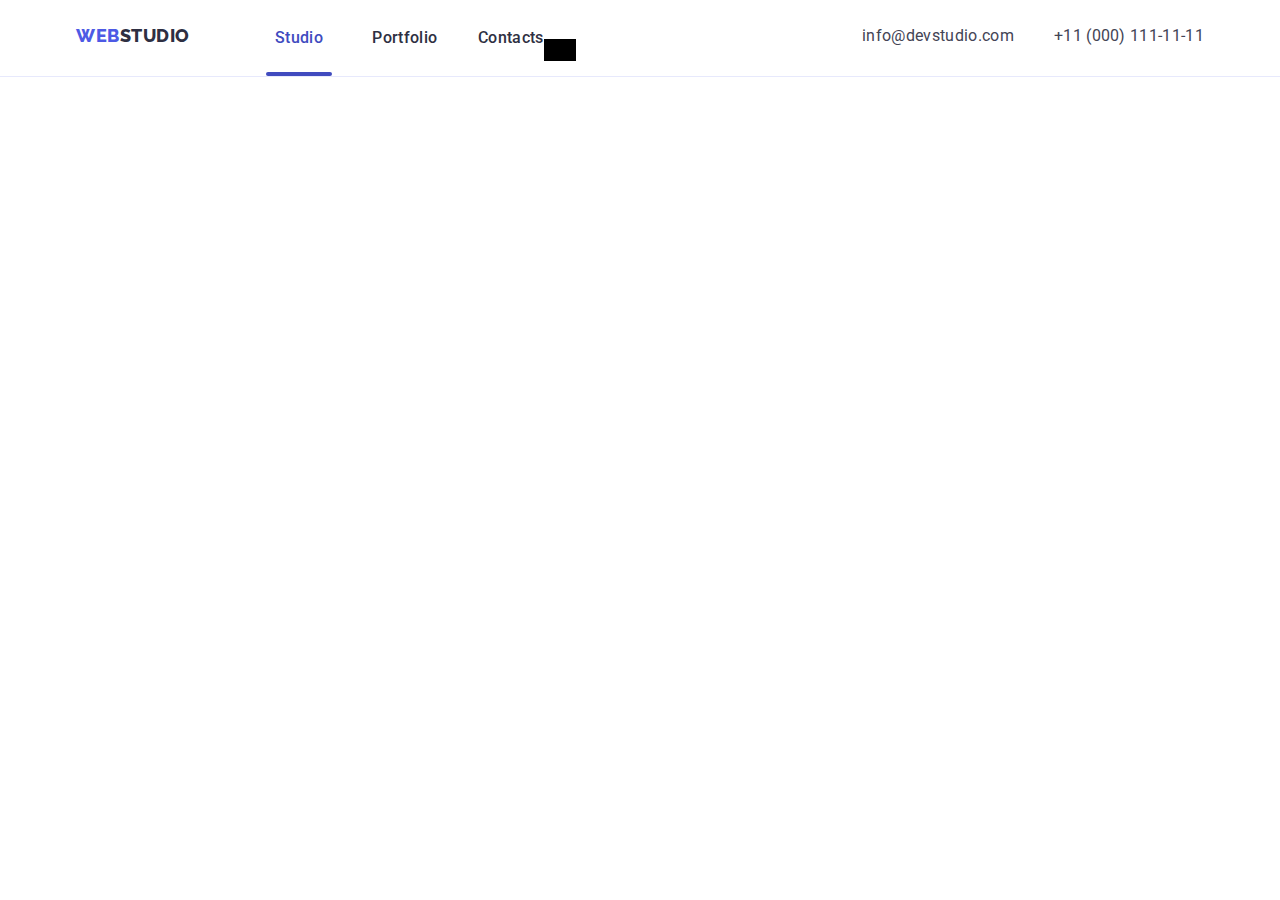
==== commit ba9cc900: "початок адаптивки - хедер" ====
--- a/index.html
+++ b/index.html
@@ -37,6 +37,11 @@
             </li>
           </ul>
         </nav>
+        <button class="mobile-menu-open" type="button">
+          <svg class="mobile-menu-open_icon" width="32" height="22">
+            <use href="images/icons.svg#icon-burger"></use>
+          </svg>
+        </button>
         <!-- Контакти -->
         <div class="contact-content">
           <address class="contact">
@@ -58,7 +63,7 @@
     </header>
     <main>
       <!--Головна сторінка-->
-      <section class="hero">
+      <!-- <section class="hero">
         <div class="container">
           <h1 class="hero-title title">
             Effective Solutions for Your Business
@@ -67,9 +72,9 @@
             Order Service
           </button>
         </div>
-      </section>
+      </section> -->
       <!--Переваги-->
-      <section class="features">
+      <!-- <section class="features">
         <div class="container">
           <h2 class="visually-hidden">Features</h2>
           <ul class="features-list list">
@@ -126,9 +131,9 @@
             </li>
           </ul>
         </div>
-      </section>
+      </section> -->
       <!--Що ми робимо-->
-      <section class="doing">
+      <!-- <section class="doing">
         <div class="container">
           <h2 class="doing-headline headline">What are we doing</h2>
           <ul class="doing-list list">
@@ -160,9 +165,9 @@
             </li>
           </ul>
         </div>
-      </section>
+      </section> -->
       <!--Наша команда-->
-      <section class="team">
+      <!-- <section class="team">
         <div class="container">
           <h2 class="team-headline headline">Our Team</h2>
           <ul class="team-list list">
@@ -354,9 +359,9 @@
             </li>
           </ul>
         </div>
-      </section>
+      </section> -->
       <!-- Наші клієнти -->
-      <section class="customers">
+      <!-- <section class="customers">
         <div class="container">
           <h2 class="customers-headline headline">Customers</h2>
           <ul class="customers-list list">
@@ -439,9 +444,9 @@
             </li>
           </ul>
         </div>
-      </section>
+      </section> -->
     </main>
-    <footer class="footer">
+    <!-- <footer class="footer">
       <div class="container footer-container">
         <div class="footer-content">
           <a class="footer-logo link" href="./index.html"
@@ -505,9 +510,9 @@
           </div>
         </form>
       </div>
-    </footer>
-
-    <div class="backdrop is-hidden" data-modal>
+    </footer> -->
+
+    <!-- <div class="backdrop is-hidden" data-modal>
       <div class="modal">
         <button type="button" class="modal-close-btn" data-modal-close>
           <svg class="close-icon" width="8px" height="8px">
@@ -581,8 +586,8 @@
           </button>
         </form>
       </div>
-    </div>
-
-    <script src="./js/modal.js"></script>
+    </div> -->
+
+    <!-- <script src="./js/modal.js"></script> -->
   </body>
 </html>
--- a/css/styles.css
+++ b/css/styles.css
@@ -1,3 +1,5 @@
+/* =========================BASE==================================== */
+
 :root {
   --primary-font: "Roboto", sans-serif;
   --secondary-font: "Raleway", sans-serif;
@@ -65,19 +67,239 @@
   clip-path: inset(50%);
   margin: -1px;
 }
-
+/* =========================/BASE==================================== */
+
+/* =========================GENERAL==================================== */
 .container {
-  width: 1158px;
   padding-left: 15px;
   padding-right: 15px;
-  margin-left: auto;
-  margin-right: auto;
-}
+}
+
+@media screen and (min-width: 480px) {
+  .container {
+    width: 426px;
+    margin-left: auto;
+    margin-right: auto;
+  }
+}
+
+@media screen and (min-width: 768px) {
+  .container {
+    width: 766px;
+  }
+}
+
+@media screen and (min-width: 1200px) {
+  .container {
+    width: 1158px;
+  }
+}
+
+/* .subtitle {
+  font-weight: 500;
+  font-size: 20px;
+  line-height: 1.2;
+  letter-spacing: 0.02em;
+  color: var(--title-color-theme-light);
+}
+
+.text {
+  font-size: 16px;
+  line-height: 1.5;
+  letter-spacing: 0.02em;
+  color: var(--text-color-theme-light);
+}
+
+.headline {
+  font-weight: 700;
+  font-size: 36px;
+  line-height: 1.11;
+  text-align: center;
+  letter-spacing: 0.02em;
+  text-transform: capitalize;
+  color: var(--title-color-theme-light);
+} */
+
+/* =========================/GENERAL==================================== */
 
 /* =========================HEADER==================================== */
+
+@media screen and (max-width: 767px) {
+  .menu-list {
+    display: none;
+  }
+
+  .contact-content {
+    display: none;
+  }
+}
+
+.page-header-container {
+  display: flex;
+  align-items: center;
+  justify-content: space-between;
+}
+
 .page-header {
   padding-top: 24px;
-  /* padding-bottom: 24px; */
+  padding-bottom: 24px;
+  border-bottom-width: 1px;
+  border-bottom-style: solid;
+  border-bottom-color: #e7e9fc;
+}
+
+.mobile-menu-open {
+  background-color: black;
+  border: none;
+  padding: 0;
+  line-height: 0;
+}
+
+.logo-link {
+  font-family: var(--secondary-font);
+  font-weight: 800;
+  font-size: 18px;
+  line-height: 1.16;
+  letter-spacing: 0.03em;
+  text-transform: uppercase;
+  color: var(--title-color-theme-light);
+  margin-right: 76px;
+  margin-bottom: 24px;
+}
+
+.box-logo {
+  font-family: var(--secondary-font);
+  font-weight: 800;
+  font-size: 18px;
+  line-height: 1.16;
+  letter-spacing: 0.03em;
+  text-transform: uppercase;
+  color: var(--text-button-color-dark);
+}
+
+@media screen and (min-width: 768px) {
+  .page-header {
+    padding-bottom: 0;
+  }
+
+  .logo-link {
+    line-height: 1.33;
+  }
+
+  .page-header-container {
+    display: flex;
+  }
+
+  .page-nav {
+    display: flex;
+    align-items: center;
+  }
+
+  .menu-list {
+    display: flex;
+  }
+
+  .menu-item {
+    width: 66px;
+    height: 52px;
+  }
+
+  .menu-item:not(:last-child) {
+    margin-right: 40px;
+  }
+
+  .menu-link {
+    position: relative;
+    width: 100%;
+    height: 100%;
+    display: flex;
+    flex-direction: column;
+    justify-content: center;
+    align-items: center;
+    gap: 24px;
+    font-weight: 500;
+    font-size: 16px;
+    line-height: 1.5;
+    letter-spacing: 0.02em;
+    color: var(--title-color-theme-light);
+    padding-bottom: 22px;
+
+    transition: color var(--transition-dur-and-func);
+  }
+
+  .menu-link:hover,
+  .menu-link:focus,
+  .menu-link.current {
+    color: var(--accent-color);
+  }
+
+  .menu-link.current::after {
+    position: absolute;
+    bottom: 0;
+    display: inline-block;
+    color: var(--accent-color);
+    content: "";
+    width: 66px;
+    height: 4px;
+    background: #404bbf;
+    border-radius: 2px;
+  }
+
+  .contact {
+    font-style: normal;
+  }
+
+  .contact-item:not(:last-child) {
+    margin-right: 40px;
+  }
+
+  .contact-content {
+    margin-left: auto;
+  }
+
+  .contact-gmail,
+  .contact-phone-number {
+    font-size: 12px;
+    line-height: 1.33;
+    letter-spacing: 0.04em;
+    color: var(--text-color-theme-light);
+
+    transition: color var(--transition-dur-and-func);
+  }
+
+  .contact-gmail:hover,
+  .contact-gmail:focus,
+  .contact-phone-number:hover,
+  .contact-phone-number:focus {
+    color: var(--accent-color);
+  }
+}
+
+@media screen and (min-width: 1200px) {
+  .logo-link {
+    margin-bottom: 28px;
+  }
+
+  .menu-link {
+    padding-bottom: 24px;
+  }
+
+  .contact-list {
+    display: flex;
+    justify-content: center;
+    margin-bottom: 28px;
+  }
+
+  .contact-gmail,
+  .contact-phone-number {
+    font-size: 16px;
+    line-height: 1.5;
+    letter-spacing: 0.02em;
+  }
+}
+
+/* .page-header {
+  padding-top: 24px;
   border-bottom-width: 1px;
   border-bottom-style: solid;
   border-bottom-color: #e7e9fc;
@@ -198,13 +420,13 @@
 .contact-phone-number:hover,
 .contact-phone-number:focus {
   color: var(--accent-color);
-}
+} */
 
 /* =========================/HEADER==================================== */
 
 /* =========================HERO==================================== */
 
-.hero {
+/* .hero {
   max-width: 1440px;
   background-color: #2e2f42b2;
   margin-right: auto;
@@ -253,43 +475,11 @@
 .modal-btn:focus {
   color: var(--title-color-theme-dark);
   background-color: var(--accent-color);
-}
+} */
 /* =========================/HERO==================================== */
 
-/* =========================MAIN==================================== */
-
-/* =========================GENERAL==================================== */
-.subtitle {
-  font-weight: 500;
-  font-size: 20px;
-  line-height: 1.2;
-  letter-spacing: 0.02em;
-  color: var(--title-color-theme-light);
-}
-
-.text {
-  font-size: 16px;
-  line-height: 1.5;
-  letter-spacing: 0.02em;
-  color: var(--text-color-theme-light);
-}
-
-.headline {
-  font-weight: 700;
-  font-size: 36px;
-  line-height: 1.11;
-  text-align: center;
-  letter-spacing: 0.02em;
-  text-transform: capitalize;
-  color: var(--title-color-theme-light);
-}
-
-/* =========================/GENERAL==================================== */
-
-/* =========================/MAIN==================================== */
-
 /* =========================FEATURES================================== */
-.features {
+/* .features {
   padding-top: 120px;
   padding-bottom: 120px;
 }
@@ -308,7 +498,6 @@
   border-radius: 4px;
   background-color: var(--background-button-color-light);
   margin-bottom: 8px;
-  /* padding: 24px 100px; */
 }
 
 .features-subtitle {
@@ -321,12 +510,12 @@
 
 .features-item:not(:last-child) {
   margin-right: 24px;
-}
+} */
 /* =========================/FEATURES================================== */
 
 /* =========================DOING==================================== */
 
-.doing {
+/* .doing {
   padding-bottom: 120px;
 }
 
@@ -342,12 +531,12 @@
 .doing-item:not(:last-child) {
   background: var(--background-color-white);
   margin-right: 24px;
-}
+} */
 
 /* =========================/DOING==================================== */
 
 /* =========================OUR_TEAM==================================== */
-.team {
+/* .team {
   background: var(--background-button-color-light);
   padding-top: 120px;
   padding-bottom: 120px;
@@ -409,12 +598,12 @@
 .social-link:hover,
 .social-link:focus {
   background-color: var(--accent-color);
-}
+} */
 /* =========================/OUR_TEAM==================================== */
 
 /* =========================CUSTOMERS==================================== */
 
-.customers {
+/* .customers {
   padding: 130px 156px;
 }
 
@@ -454,12 +643,12 @@
 
 .customers-icon {
   fill: currentColor;
-}
+} */
 
 /* =========================/CUSTOMERS==================================== */
 
 /* =========================/PORTFOLIO==================================== */
-.filter {
+/* .filter {
   padding-top: 96px;
   padding-bottom: 120px;
 }
@@ -572,13 +761,13 @@
 
 .card-content {
   padding: 32px 16px 32px 16px;
-}
+} */
 
 /* =========================/PORTFOLIO==================================== */
 
 /* =========================FOOTER==================================== */
 
-.footer {
+/* .footer {
   background: var(--background-color-dark);
   padding-top: 100px;
   padding-bottom: 100px;
@@ -646,11 +835,11 @@
 .social-media-link:hover,
 .social-media-link:focus {
   background-color: #31d0aa;
-}
+} */
 
 /* =========================FOOTER-FORM-SUBSCRIBE==================================== */
 
-.subscribe-form {
+/* .subscribe-form {
   margin-left: auto;
 }
 
@@ -714,7 +903,7 @@
 .subscribe-icon {
   display: inline-block;
   background-size: contain;
-}
+} */
 
 /* =========================/FOOTER-FORM-SUBSCRIBE==================================== */
 
@@ -798,7 +987,7 @@
 /* =========================/MODAL-WINDOW==================================== */
 
 /* =========================MODAL-FORM==================================== */
-.modal-form-contact {
+/* .modal-form-contact {
   display: flex;
   flex-direction: column;
 }
@@ -923,6 +1112,6 @@
   align-self: center;
   width: 169px;
   height: 56px;
-}
+} */
 
 /* =========================/MODAL-FORM==================================== */
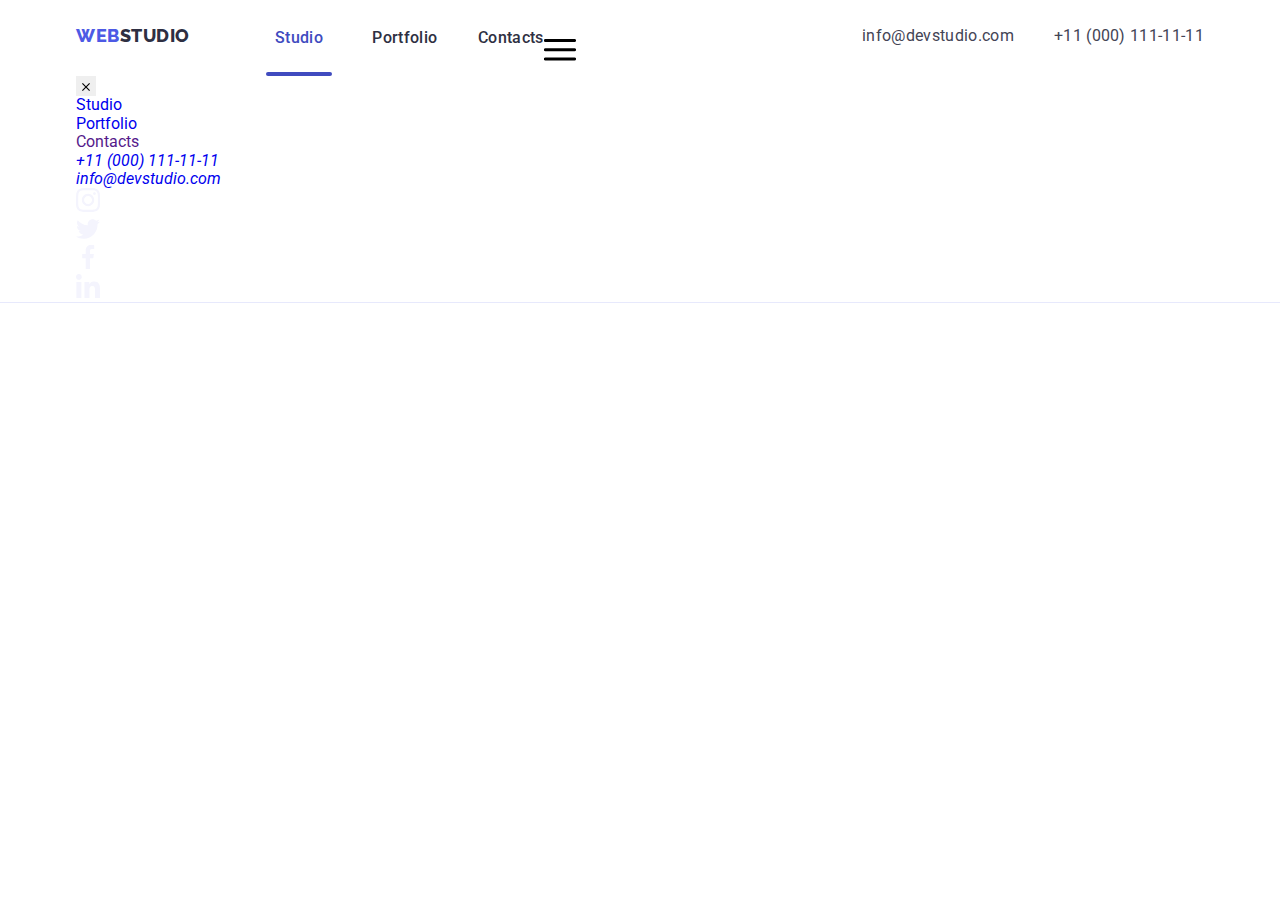
==== commit 9fa71290: "мобільне меню половина" ====
--- a/index.html
+++ b/index.html
@@ -38,7 +38,12 @@
           </ul>
         </nav>
         <button class="mobile-menu-open" type="button">
-          <svg class="mobile-menu-open_icon" width="32" height="22">
+          <svg
+            class="mobile-menu-open_icon"
+            width="32"
+            height="22"
+            stroke="black"
+          >
             <use href="images/icons.svg#icon-burger"></use>
           </svg>
         </button>
@@ -58,6 +63,86 @@
               </li>
             </ul>
           </address>
+        </div>
+      </div>
+      <!-- Меню сайту для мобільного пристрою -->
+      <div class="mobile-menu">
+        <div class="container mobile-menu-container">
+          <button class="mobile-menu_close-btn" type="button">
+            <svg class="mobile-menu_close-icon" width="8" height="8">
+              <use href="./images/icons.svg#close-modal"></use>
+            </svg>
+          </button>
+          <nav class="mobile-page-nav">
+            <ul class="mobile-menu-list list">
+              <li class="mobile-menu-item">
+                <a class="mobile-menu-link current link" href="./index.html"
+                  >Studio</a
+                >
+              </li>
+              <li class="mobile-menu-item">
+                <a class="mobile-menu-link link" href="./portfolio.html"
+                  >Portfolio</a
+                >
+              </li>
+              <li class="mobile-menu-item">
+                <a class="mobile-menu-link link" href="">Contacts</a>
+              </li>
+            </ul>
+          </nav>
+          <div class="mobile-contact-content">
+            <address class="mobile-contact">
+              <ul class="mobile-contact-list list">
+                <li class="mobile-contact-item">
+                  <a
+                    class="mobile-contact-phone-number link"
+                    href="tel:+110001111111"
+                    >+11 (000) 111-11-11</a
+                  >
+                </li>
+                <li class="mobile-contact-item">
+                  <a
+                    class="mobile-contact-gmail link"
+                    href="mailto:info@devstudio.com"
+                    >info@devstudio.com</a
+                  >
+                </li>
+              </ul>
+            </address>
+            <ul class="mobile-social-list list">
+              <li class="mobile-social-item">
+                <a href="" class="mobile-social-link">
+                  <svg class="mobile-social-icon" width="24px" height="24px">
+                    <use href="./images/icons.svg#instagram"></use>
+                  </svg>
+                </a>
+              </li>
+
+              <li class="mobile-social-item">
+                <a href="" class="mobile-social-link">
+                  <svg class="mobile-social-icon" width="24px" height="24px">
+                    <use href="./images/icons.svg#twitter"></use>
+                  </svg>
+                </a>
+              </li>
+
+              <li class="mobile-social-item">
+                <a href="" class="mobile-social-link">
+                  <svg class="mobile-social-icon" width="24px" height="24px">
+                    <use href="./images/icons.svg#facebook"></use>
+                  </svg>
+                </a>
+              </li>
+
+              <li class="mobile-social-item">
+                <a href="" class="mobile-social-link">
+                  <svg class="mobile-social-icon" width="24px" height="24px">
+                    <use href="./images/icons.svg#linkedin"></use>
+                  </svg>
+                </a>
+              </li>
+            </ul>
+          </div>
         </div>
       </div>
     </header>
--- a/css/styles.css
+++ b/css/styles.css
@@ -132,6 +132,118 @@
   .contact-content {
     display: none;
   }
+
+  .mobile-menu {
+    position: fixed;
+    width: 100%;
+    height: 100%;
+    top: 0;
+    left: 0;
+    z-index: 999;
+    background-color: #ffffff;
+  }
+
+  .mobile-menu-container {
+    position: relative;
+    padding: 40px;
+    display: flex;
+    flex-direction: column;
+    justify-content: space-between;
+  }
+
+  .mobile-menu_close-btn {
+    position: absolute;
+    top: 40px;
+    right: 40px;
+    width: 24px;
+    height: 24px;
+    background: #e7e9fc;
+    border: 1px solid rgba(0, 0, 0, 0.1);
+    padding: 0;
+    line-height: 0;
+    border-color: transparent;
+    border-radius: 50%;
+
+    display: flex;
+    justify-content: center;
+    align-items: center;
+  }
+
+  .mobile-menu-item {
+    font-weight: 700;
+    font-size: 36px;
+    line-height: 1.11;
+    letter-spacing: 0.02em;
+    text-transform: capitalize;
+    color: #2e2f42;
+    margin-top: 40px;
+  }
+
+  .mobile-menu-link:hover,
+  .mobile-menu-link:focus,
+  .mobile-menu-link.current {
+    color: var(--accent-color);
+  }
+
+  .mobile-contact {
+    font-style: normal;
+  }
+
+  .mobile-contact-content {
+    margin-top: auto;
+  }
+
+  .mobile-contact-item {
+    margin-top: 40px;
+  }
+
+  .mobile-contact-phone-number {
+    font-weight: 600;
+    font-size: 36px;
+    line-height: 1.11;
+    text-transform: capitalize;
+    color: #4d5ae5;
+  }
+
+  .mobile-contact-gmail {
+    font-weight: 500;
+    font-size: 20px;
+    line-height: 1.2;
+    letter-spacing: 0.02em;
+    color: var(--text-color-theme-light);
+
+    transition: color var(--transition-dur-and-func);
+  }
+
+  .mobile-contact-gmail:hover,
+  .mobile-contact-gmail:focus,
+  .mobile-contact-phone-number:hover,
+  .mobile-contact-phone-number:focus {
+    color: var(--accent-color);
+  }
+
+  .mobile-social-list {
+    margin-top: 48px;
+  }
+
+  .mobile-social-item {
+    padding: 0;
+    line-height: 0;
+    width: 40px;
+    height: 40px;
+    background: #4d5ae5;
+    border-radius: 50%;
+
+    display: flex;
+    justify-content: center;
+    align-items: center;
+  }
+
+  .mobile-social-list {
+    display: flex;
+    justify-content: space-between;
+    align-items: center;
+  }
 }
 
 .page-header-container {
@@ -149,7 +261,7 @@
 }
 
 .mobile-menu-open {
-  background-color: black;
+  background-color: transparent;
   border: none;
   padding: 0;
   line-height: 0;
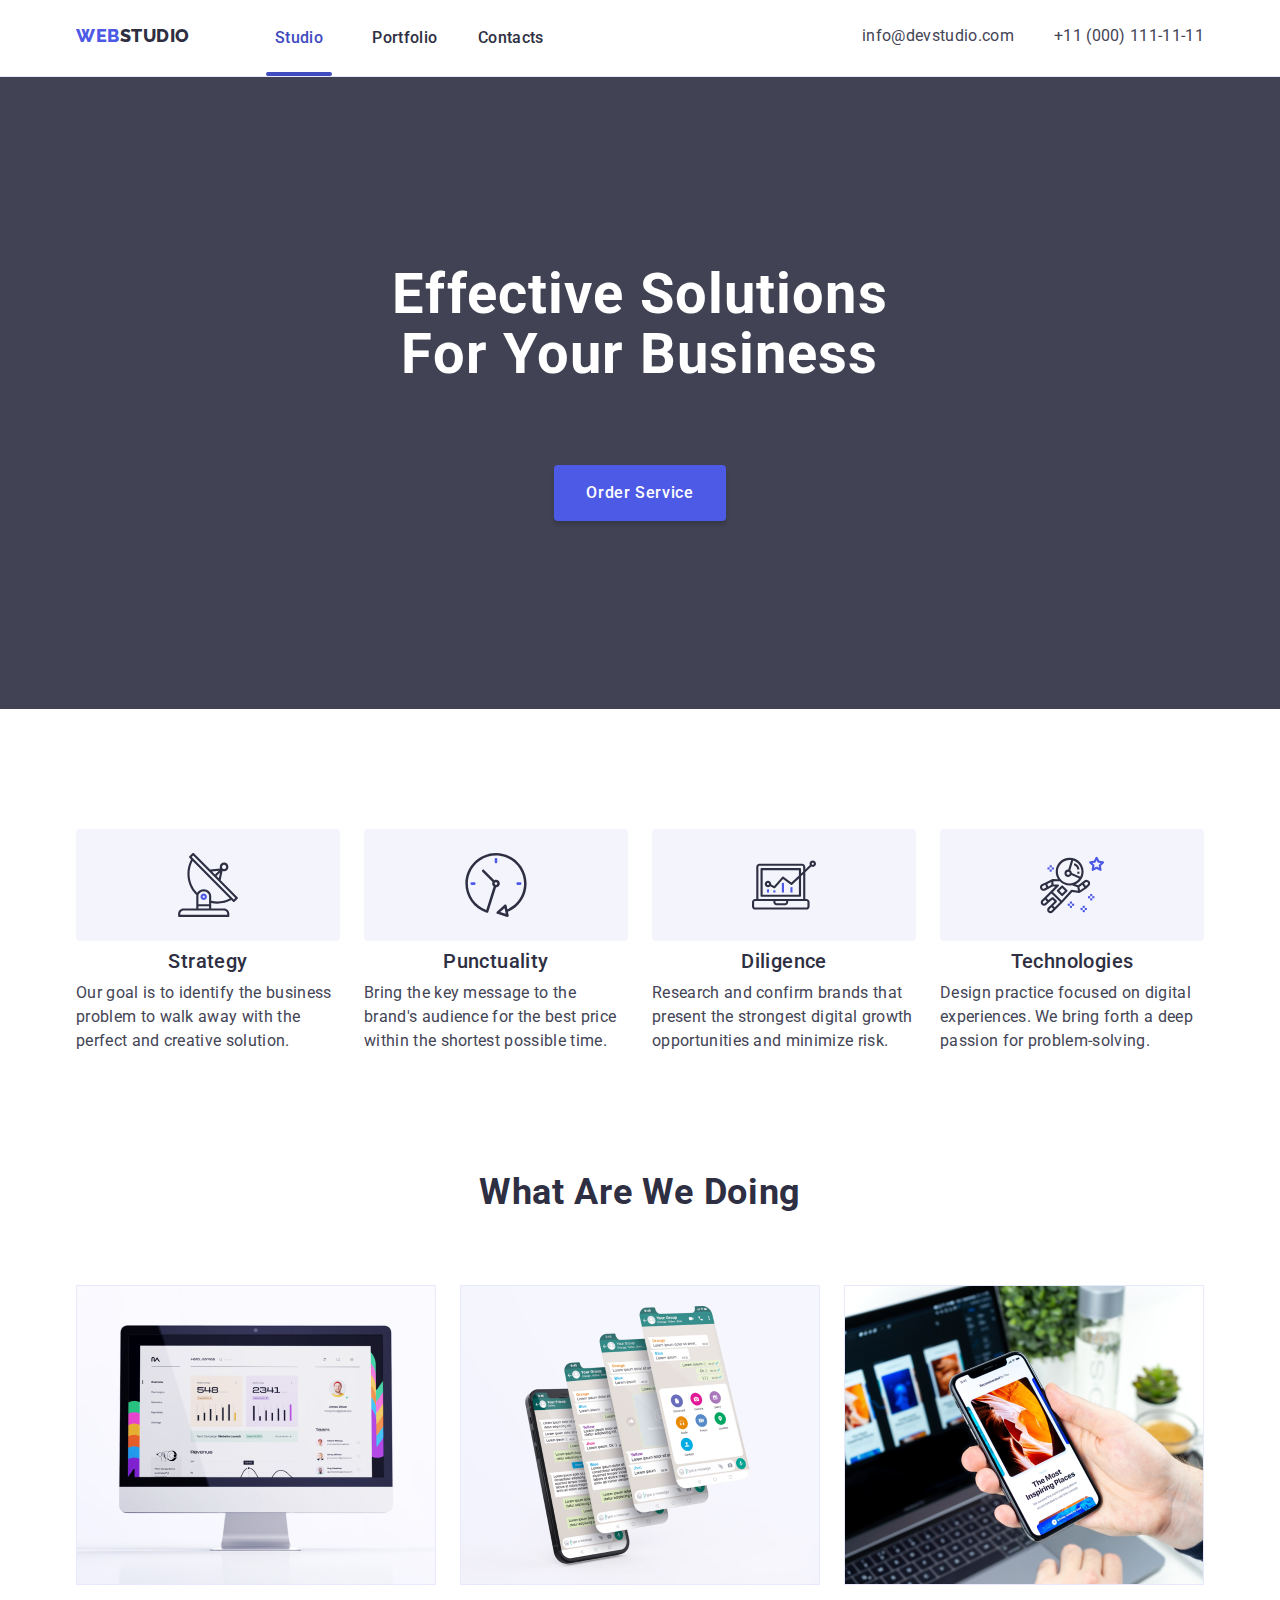
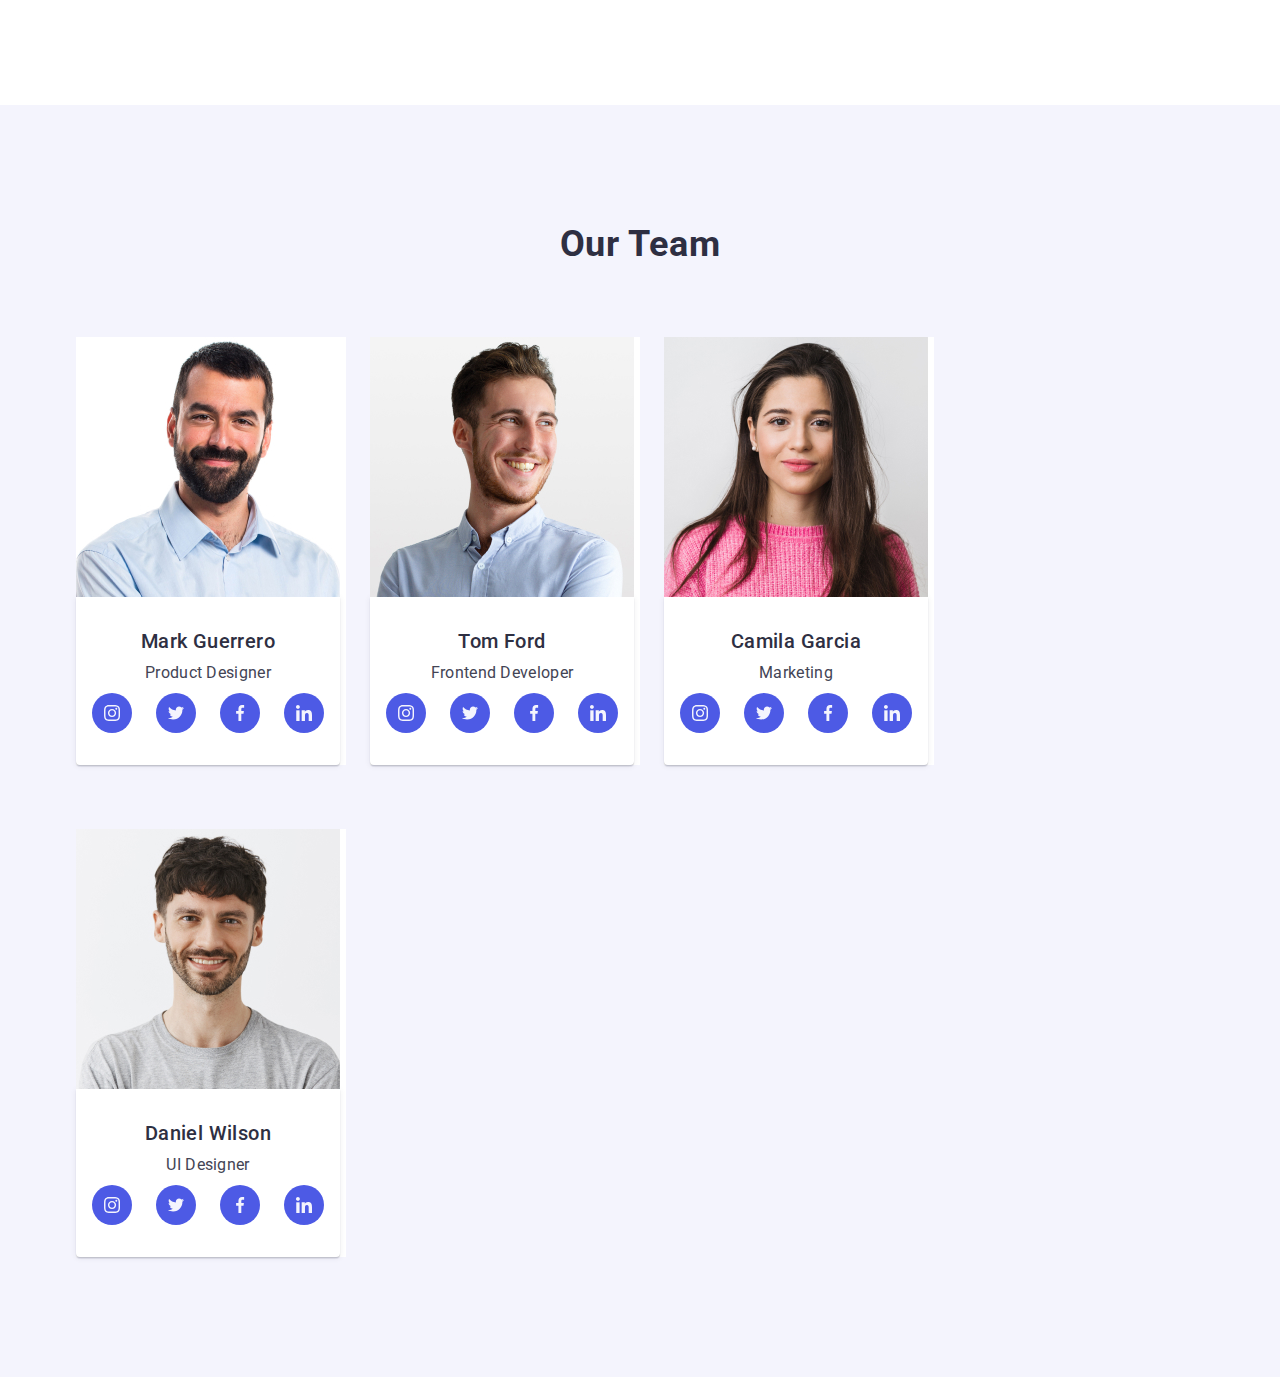
==== commit 9a4fe41d: "2 секції" ====
--- a/index.html
+++ b/index.html
@@ -37,7 +37,12 @@
             </li>
           </ul>
         </nav>
-        <button class="mobile-menu-open" type="button">
+        <button
+          class="mobile-menu-open js-open-menu"
+          type="button"
+          aria-expanded="false"
+          aria-controls="mobile-menu"
+        >
           <svg
             class="mobile-menu-open_icon"
             width="32"
@@ -66,9 +71,9 @@
         </div>
       </div>
       <!-- Меню сайту для мобільного пристрою -->
-      <div class="mobile-menu">
+      <div class="mobile-menu js-menu-container" id="mobile-menu">
         <div class="container mobile-menu-container">
-          <button class="mobile-menu_close-btn" type="button">
+          <button class="mobile-menu_close-btn js-close-menu" type="button">
             <svg class="mobile-menu_close-icon" width="8" height="8">
               <use href="./images/icons.svg#close-modal"></use>
             </svg>
@@ -148,7 +153,7 @@
     </header>
     <main>
       <!--Головна сторінка-->
-      <!-- <section class="hero">
+      <section class="hero">
         <div class="container">
           <h1 class="hero-title title">
             Effective Solutions for Your Business
@@ -157,9 +162,9 @@
             Order Service
           </button>
         </div>
-      </section> -->
+      </section>
       <!--Переваги-->
-      <!-- <section class="features">
+      <section class="features">
         <div class="container">
           <h2 class="visually-hidden">Features</h2>
           <ul class="features-list list">
@@ -216,9 +221,9 @@
             </li>
           </ul>
         </div>
-      </section> -->
+      </section>
       <!--Що ми робимо-->
-      <!-- <section class="doing">
+      <section class="doing">
         <div class="container">
           <h2 class="doing-headline headline">What are we doing</h2>
           <ul class="doing-list list">
@@ -250,9 +255,9 @@
             </li>
           </ul>
         </div>
-      </section> -->
+      </section>
       <!--Наша команда-->
-      <!-- <section class="team">
+      <section class="team">
         <div class="container">
           <h2 class="team-headline headline">Our Team</h2>
           <ul class="team-list list">
@@ -444,7 +449,7 @@
             </li>
           </ul>
         </div>
-      </section> -->
+      </section>
       <!-- Наші клієнти -->
       <!-- <section class="customers">
         <div class="container">
@@ -597,7 +602,8 @@
       </div>
     </footer> -->
 
-    <!-- <div class="backdrop is-hidden" data-modal>
+    <!-- Модальне вікно для контактів -->
+    <div class="backdrop is-hidden" data-modal>
       <div class="modal">
         <button type="button" class="modal-close-btn" data-modal-close>
           <svg class="close-icon" width="8px" height="8px">
@@ -671,8 +677,8 @@
           </button>
         </form>
       </div>
-    </div> -->
-
-    <!-- <script src="./js/modal.js"></script> -->
+    </div>
+    <script src="./js/mobile-menu.js"></script>
+    <script src="./js/modal.js"></script>
   </body>
 </html>
--- a/css/styles.css
+++ b/css/styles.css
@@ -73,41 +73,12 @@
 .container {
   padding-left: 15px;
   padding-right: 15px;
-}
-
-@media screen and (min-width: 480px) {
-  .container {
-    width: 426px;
-    margin-left: auto;
-    margin-right: auto;
-  }
-}
-
-@media screen and (min-width: 768px) {
-  .container {
-    width: 766px;
-  }
-}
-
-@media screen and (min-width: 1200px) {
-  .container {
-    width: 1158px;
-  }
-}
-
-/* .subtitle {
-  font-weight: 500;
-  font-size: 20px;
-  line-height: 1.2;
-  letter-spacing: 0.02em;
-  color: var(--title-color-theme-light);
-}
-
-.text {
-  font-size: 16px;
-  line-height: 1.5;
-  letter-spacing: 0.02em;
-  color: var(--text-color-theme-light);
+  margin-left: auto;
+  margin-right: auto;
+}
+
+.subtitle {
+  text-align: center;
 }
 
 .headline {
@@ -118,7 +89,49 @@
   letter-spacing: 0.02em;
   text-transform: capitalize;
   color: var(--title-color-theme-light);
-} */
+}
+
+@media screen and (min-width: 480px) {
+  .container {
+    width: 426px;
+  }
+
+  .subtitle {
+    font-weight: 700;
+    font-size: 36px;
+    line-height: 1.11;
+    letter-spacing: 0.02em;
+    text-transform: capitalize;
+    color: var(--title-color-theme-light);
+  }
+}
+
+@media screen and (min-width: 768px) {
+  .container {
+    width: 766px;
+  }
+}
+
+@media screen and (min-width: 1200px) {
+  .container {
+    width: 1158px;
+  }
+
+  .subtitle {
+    font-weight: 500;
+    font-size: 20px;
+    line-height: 1.2;
+    letter-spacing: 0.02em;
+    color: var(--title-color-theme-light);
+  }
+
+  .text {
+    font-size: 16px;
+    line-height: 1.5;
+    letter-spacing: 0.02em;
+    color: var(--text-color-theme-light);
+  }
+}
 
 /* =========================/GENERAL==================================== */
 
@@ -141,11 +154,18 @@
     left: 0;
     z-index: 999;
     background-color: #ffffff;
+
+    display: none;
+  }
+
+  .mobile-menu.is-open {
+    display: block;
   }
 
   .mobile-menu-container {
     position: relative;
     padding: 40px;
+    height: 100%;
     display: flex;
     flex-direction: column;
     justify-content: space-between;
@@ -204,6 +224,9 @@
     text-transform: capitalize;
     color: #4d5ae5;
   }
+  .mobile-contact-phone-number {
+    color: var(--text-color-theme-light);
+  }
 
   .mobile-contact-gmail {
     font-weight: 500;
@@ -290,6 +313,14 @@
 }
 
 @media screen and (min-width: 768px) {
+  .mobile-menu-open {
+    display: none;
+  }
+
+  .mobile-menu {
+    display: none;
+  }
+
   .page-header {
     padding-bottom: 0;
   }
@@ -299,7 +330,7 @@
   }
 
   .page-header-container {
-    display: flex;
+    align-items: normal;
   }
 
   .page-nav {
@@ -410,136 +441,12 @@
   }
 }
 
-/* .page-header {
-  padding-top: 24px;
-  border-bottom-width: 1px;
-  border-bottom-style: solid;
-  border-bottom-color: #e7e9fc;
-}
-
-.page-header-container {
-  display: flex;
-}
-
-.page-nav {
-  display: flex;
-}
-
-.logo-link {
-  font-family: var(--secondary-font);
-  font-weight: 800;
-  font-size: 18px;
-  line-height: 1.33;
-  letter-spacing: 0.03em;
-  text-transform: uppercase;
-  color: var(--title-color-theme-light);
-  margin-right: 76px;
-  margin-bottom: 28px;
-}
-
-.box-logo {
-  font-family: var(--secondary-font);
-  font-weight: 800;
-  font-size: 18px;
-  line-height: 1.33;
-  letter-spacing: 0.03em;
-  text-transform: uppercase;
-  color: var(--text-button-color-dark);
-}
-
-.menu-list {
-  display: flex;
-  justify-content: center;
-  align-items: center;
-}
-
-.menu-item {
-  width: 66px;
-  height: 52px;
-}
-
-.menu-item:not(:last-child) {
-  margin-right: 40px;
-}
-
-.menu-link {
-  position: relative;
-  width: 100%;
-  height: 100%;
-  display: flex;
-  flex-direction: column;
-  justify-content: center;
-  align-items: center;
-  gap: 24px;
-  font-weight: 500;
-  font-size: 16px;
-  line-height: 1.5;
-  letter-spacing: 0.02em;
-  color: var(--title-color-theme-light);
-  padding-bottom: 24px;
-
-  transition: color var(--transition-dur-and-func);
-}
-
-.menu-link:hover,
-.menu-link:focus,
-.menu-link.current {
-  color: var(--accent-color);
-}
-
-.menu-link.current::after {
-  position: absolute;
-  bottom: 0;
-  display: inline-block;
-  color: var(--accent-color);
-  content: "";
-  width: 66px;
-  height: 4px;
-  background: #404bbf;
-  border-radius: 2px;
-}
-
-.contact {
-  font-style: normal;
-}
-
-.contact-list {
-  display: flex;
-  justify-content: center;
-  margin-bottom: 28px;
-}
-
-.contact-item:not(:last-child) {
-  margin-right: 40px;
-}
-
-.contact-content {
-  margin-left: auto;
-}
-
-.contact-gmail,
-.contact-phone-number {
-  font-size: 16px;
-  line-height: 1.5;
-  letter-spacing: 0.02em;
-  color: var(--text-color-theme-light);
-
-  transition: color var(--transition-dur-and-func);
-}
-
-.contact-gmail:hover,
-.contact-gmail:focus,
-.contact-phone-number:hover,
-.contact-phone-number:focus {
-  color: var(--accent-color);
-} */
-
 /* =========================/HEADER==================================== */
 
 /* =========================HERO==================================== */
 
-/* .hero {
-  max-width: 1440px;
+.hero {
+  max-width: 767px;
   background-color: #2e2f42b2;
   margin-right: auto;
   margin-left: auto;
@@ -551,17 +458,21 @@
       rgba(46, 47, 66, 0.7),
       rgba(46, 47, 66, 0.7)
     ),
-    url(../images/hero-image.jpg);
+    url();
   background-size: cover;
 }
 
 .hero-title {
-  font-size: 56px;
-  line-height: 1.07;
+  font-weight: 700;
+  font-size: 36px;
+  line-height: 1.11;
+  text-align: center;
   letter-spacing: 0.02em;
+  text-transform: capitalize;
   color: var(--title-color-theme-dark);
-  margin-bottom: 48px;
-  width: 496px;
+
+  margin-bottom: 80px;
+  max-width: 322px;
   margin-left: auto;
   margin-right: auto;
 }
@@ -587,10 +498,95 @@
 .modal-btn:focus {
   color: var(--title-color-theme-dark);
   background-color: var(--accent-color);
-} */
+}
+
+@media screen and (min-width: 768px) {
+  .hero {
+    max-width: 1199px;
+  }
+
+  .hero-title {
+    font-size: 56px;
+    line-height: 1.07;
+    max-width: 496px;
+  }
+}
+
+@media screen and (min-width: 1200px) {
+  .hero {
+    max-width: 1400px;
+  }
+
+  .hero-title {
+    max-width: 496px;
+  }
+}
+
 /* =========================/HERO==================================== */
 
 /* =========================FEATURES================================== */
+
+.features-icon-wrapper {
+  display: none;
+}
+
+.features {
+  padding-top: 96px;
+  padding-bottom: 96px;
+}
+
+.features-subtitle {
+  margin-bottom: 8px;
+}
+
+.features-item {
+  margin-bottom: 72px;
+  max-width: 396px;
+}
+
+@media screen and (min-width: 768px) {
+  .features-list {
+    display: flex;
+    justify-content: space-between;
+    flex-wrap: wrap;
+    margin-right: -24px;
+    margin-bottom: -72px;
+  }
+
+  .features-item {
+    max-width: 334px;
+    margin-right: 24px;
+    margin-bottom: 72px;
+  }
+}
+
+@media screen and (min-width: 1200px) {
+  .features-icon-wrapper {
+    display: block;
+    display: flex;
+    justify-content: center;
+    align-items: center;
+    width: 264px;
+    height: 112px;
+    border-radius: 4px;
+    background-color: var(--background-button-color-light);
+    margin-bottom: 8px;
+  }
+
+  .features {
+    padding-top: 120px;
+    padding-bottom: 120px;
+  }
+
+  .features-item {
+    max-width: 264px;
+  }
+
+  .features-item:not(:last-child) {
+    margin-right: 24px;
+  }
+}
+
 /* .features {
   padding-top: 120px;
   padding-bottom: 120px;
@@ -627,49 +623,42 @@
 
 /* =========================DOING==================================== */
 
-/* .doing {
-  padding-bottom: 120px;
-}
-
-.doing-headline {
-  margin-bottom: 72px;
-}
-
-.doing-list {
-  display: flex;
-  justify-content: space-between;
-}
-
-.doing-item:not(:last-child) {
-  background: var(--background-color-white);
-  margin-right: 24px;
-} */
+.doing {
+  display: none;
+}
+
+@media screen and (min-width: 1200px) {
+  .doing {
+    display: block;
+    padding-bottom: 120px;
+  }
+
+  .doing-headline {
+    margin-bottom: 72px;
+  }
+
+  .doing-list {
+    display: flex;
+    justify-content: space-between;
+  }
+
+  .doing-item:not(:last-child) {
+    background: var(--background-color-white);
+    margin-right: 24px;
+  }
+}
 
 /* =========================/DOING==================================== */
 
 /* =========================OUR_TEAM==================================== */
-/* .team {
+.team {
   background: var(--background-button-color-light);
-  padding-top: 120px;
-  padding-bottom: 120px;
+  padding-top: 96px;
+  padding-bottom: 96px;
 }
 
 .team-headline {
   margin-bottom: 72px;
-}
-
-.team-list {
-  display: flex;
-  flex-wrap: wrap;
-}
-
-.team-item {
-  flex-basis: calc((100% - 72px) / 4);
-  background-color: var(--background-color-white);
-}
-
-.team-item:not(:last-child) {
-  margin-right: 24px;
 }
 
 .team-subtitle {
@@ -695,6 +684,10 @@
   gap: 24px;
 }
 
+.team-item {
+  background-color: var(--background-color-white);
+}
+
 .social-link {
   display: flex;
   justify-content: center;
@@ -710,7 +703,33 @@
 .social-link:hover,
 .social-link:focus {
   background-color: var(--accent-color);
-} */
+}
+
+@media screen and (min-width: 768px) {
+  .team-list {
+    display: flex;
+    flex-wrap: wrap;
+    margin-right: -24px;
+    margin-bottom: -64px;
+  }
+
+  .team-item {
+    flex-basis: calc((100% - 72px) / 2);
+    margin-right: 24px;
+    margin-bottom: 64px;
+  }
+
+@media screen and (min-width: 1200px) {
+  .team {
+    padding-top: 120px;
+    padding-bottom: 120px;
+  }
+
+  .team-item {
+    flex-basis: calc((100% - 72px) / 4);
+  }
+}
+
 /* =========================/OUR_TEAM==================================== */
 
 /* =========================CUSTOMERS==================================== */
@@ -1099,7 +1118,7 @@
 /* =========================/MODAL-WINDOW==================================== */
 
 /* =========================MODAL-FORM==================================== */
-/* .modal-form-contact {
+.modal-form-contact {
   display: flex;
   flex-direction: column;
 }
@@ -1224,6 +1243,6 @@
   align-self: center;
   width: 169px;
   height: 56px;
-} */
+}
 
 /* =========================/MODAL-FORM==================================== */
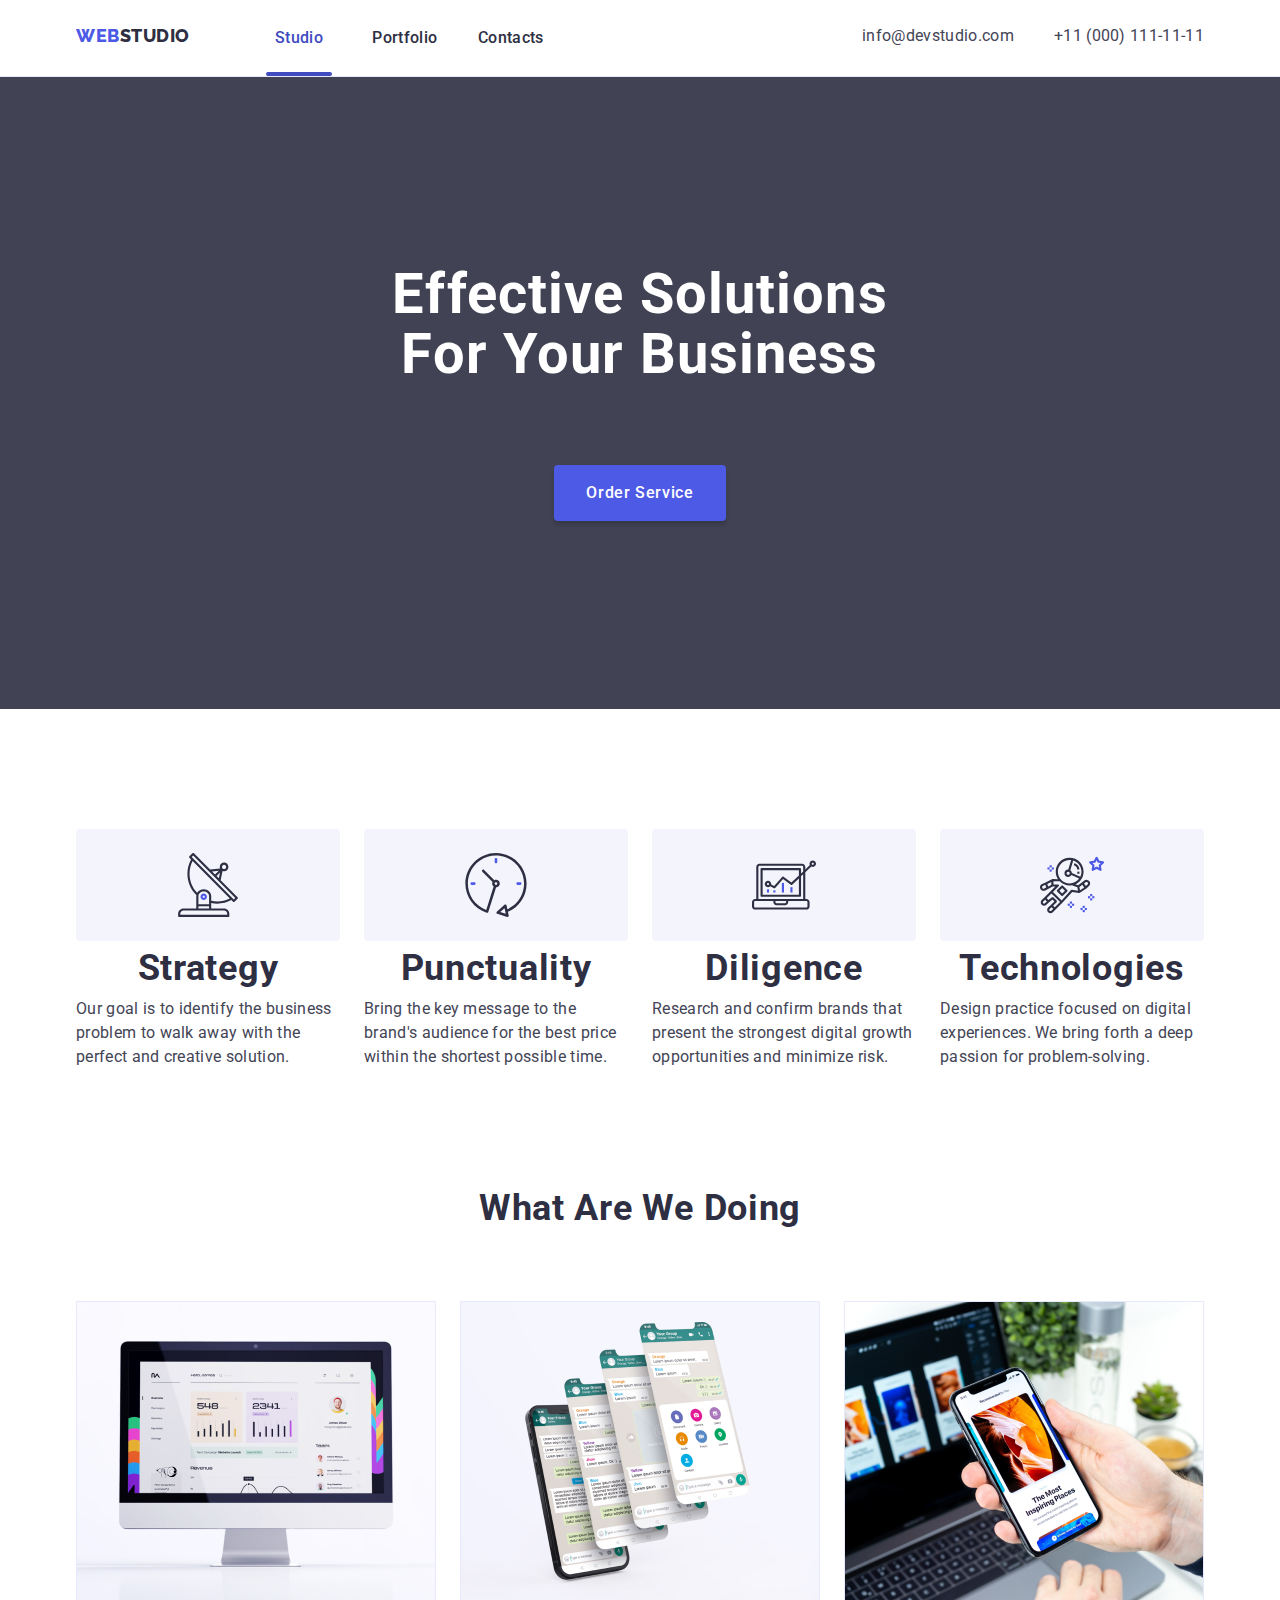
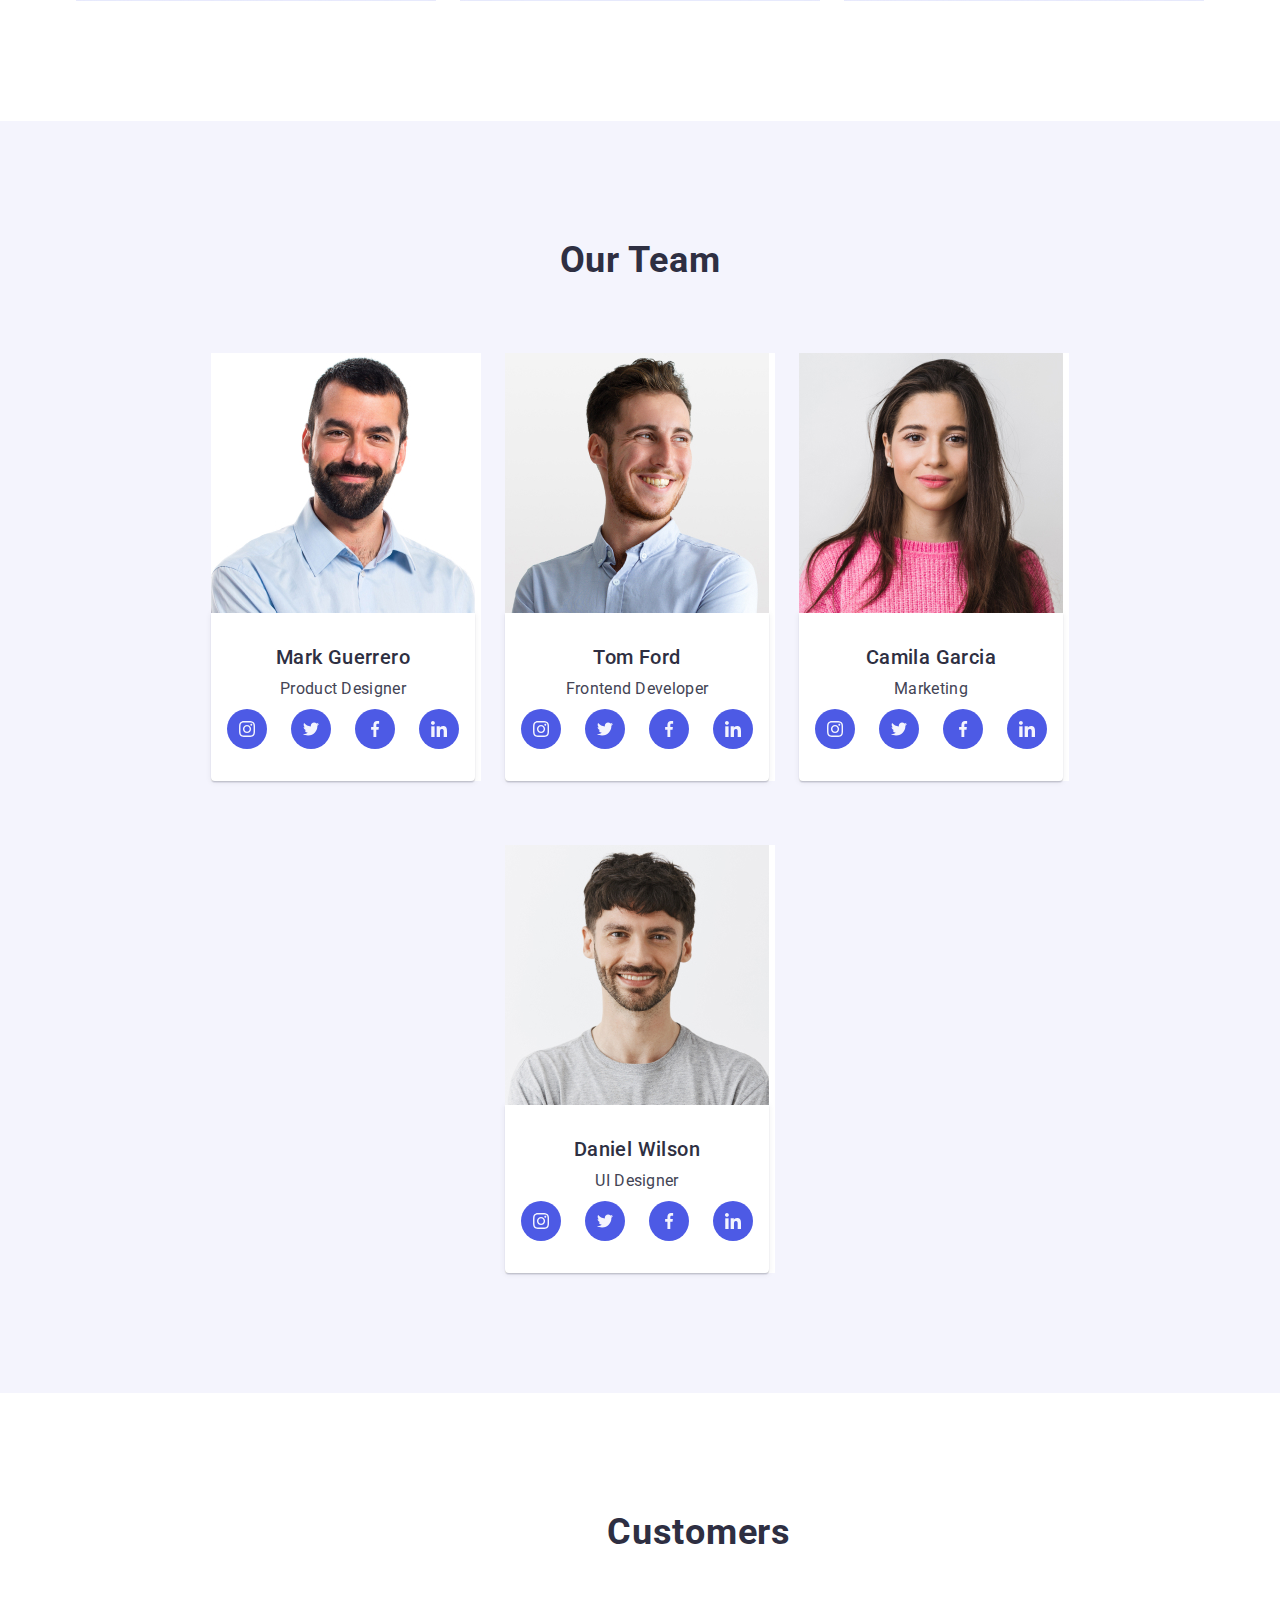
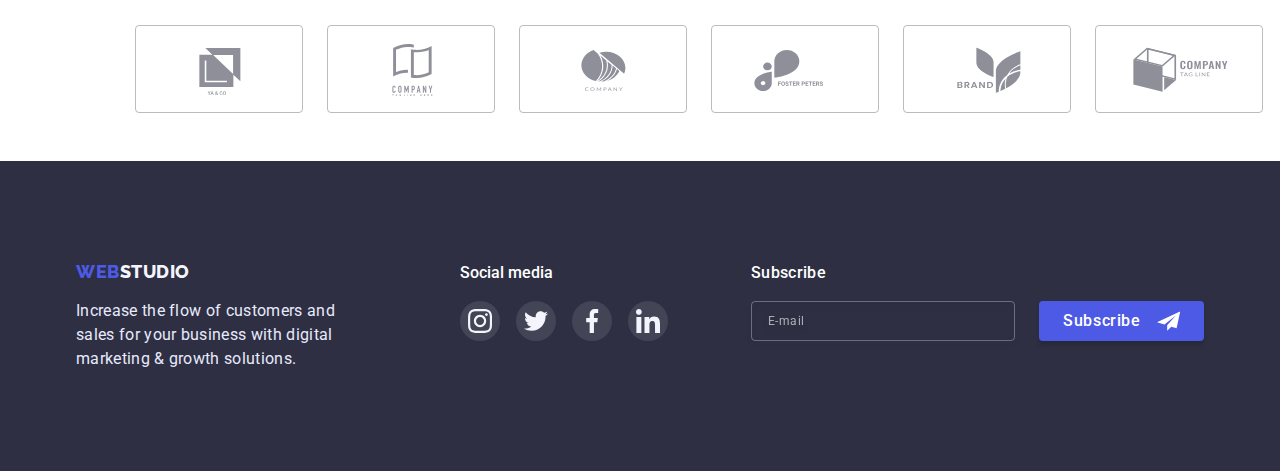
==== commit b4f8eac4: "адаптивка секції студії" ====
--- a/index.html
+++ b/index.html
@@ -258,7 +258,7 @@
       </section>
       <!--Наша команда-->
       <section class="team">
-        <div class="container">
+        <div class="container team-container">
           <h2 class="team-headline headline">Our Team</h2>
           <ul class="team-list list">
             <li class="team-item">
@@ -451,7 +451,7 @@
         </div>
       </section>
       <!-- Наші клієнти -->
-      <!-- <section class="customers">
+      <section class="customers">
         <div class="container">
           <h2 class="customers-headline headline">Customers</h2>
           <ul class="customers-list list">
@@ -534,9 +534,9 @@
             </li>
           </ul>
         </div>
-      </section> -->
+      </section>
     </main>
-    <!-- <footer class="footer">
+    <footer class="footer">
       <div class="container footer-container">
         <div class="footer-content">
           <a class="footer-logo link" href="./index.html"
@@ -600,7 +600,7 @@
           </div>
         </form>
       </div>
-    </footer> -->
+    </footer>
 
     <!-- Модальне вікно для контактів -->
     <div class="backdrop is-hidden" data-modal>
--- a/css/styles.css
+++ b/css/styles.css
@@ -94,15 +94,6 @@
 @media screen and (min-width: 480px) {
   .container {
     width: 426px;
-  }
-
-  .subtitle {
-    font-weight: 700;
-    font-size: 36px;
-    line-height: 1.11;
-    letter-spacing: 0.02em;
-    text-transform: capitalize;
-    color: var(--title-color-theme-light);
   }
 }
 
@@ -537,6 +528,12 @@
 
 .features-subtitle {
   margin-bottom: 8px;
+  font-weight: 700;
+  font-size: 36px;
+  line-height: 1.11;
+  letter-spacing: 0.02em;
+  text-transform: capitalize;
+  color: var(--title-color-theme-light);
 }
 
 .features-item {
@@ -587,38 +584,6 @@
   }
 }
 
-/* .features {
-  padding-top: 120px;
-  padding-bottom: 120px;
-}
-
-.features-list {
-  display: flex;
-  justify-content: space-between;
-}
-
-.features-icon-wrapper {
-  display: flex;
-  justify-content: center;
-  align-items: center;
-  width: 264px;
-  height: 112px;
-  border-radius: 4px;
-  background-color: var(--background-button-color-light);
-  margin-bottom: 8px;
-}
-
-.features-subtitle {
-  margin-bottom: 8px;
-}
-
-.features-item {
-  max-width: 264px;
-}
-
-.features-item:not(:last-child) {
-  margin-right: 24px;
-} */
 /* =========================/FEATURES================================== */
 
 /* =========================DOING==================================== */
@@ -654,11 +619,24 @@
 .team {
   background: var(--background-button-color-light);
   padding-top: 96px;
-  padding-bottom: 96px;
+  padding-bottom: 128px;
 }
 
 .team-headline {
   margin-bottom: 72px;
+}
+
+.team-list {
+  display: flex;
+  flex-wrap: wrap;
+  justify-content: center;
+  margin-bottom: -72px;
+}
+
+.team-item {
+  width: 264px;
+  margin-bottom: 72px;
+  background-color: var(--background-color-white);
 }
 
 .team-subtitle {
@@ -684,10 +662,6 @@
   gap: 24px;
 }
 
-.team-item {
-  background-color: var(--background-color-white);
-}
-
 .social-link {
   display: flex;
   justify-content: center;
@@ -706,18 +680,22 @@
 }
 
 @media screen and (min-width: 768px) {
+  .team {
+    padding-top: 120px;
+    padding-bottom: 120px;
+  }
+
   .team-list {
-    display: flex;
-    flex-wrap: wrap;
     margin-right: -24px;
     margin-bottom: -64px;
   }
 
   .team-item {
-    flex-basis: calc((100% - 72px) / 2);
+    flex-basis: calc((100% - 48px) / 2);
     margin-right: 24px;
     margin-bottom: 64px;
   }
+}
 
 @media screen and (min-width: 1200px) {
   .team {
@@ -734,8 +712,9 @@
 
 /* =========================CUSTOMERS==================================== */
 
-/* .customers {
-  padding: 130px 156px;
+.customers {
+  padding-top: 96px;
+  padding-bottom: 96px;
 }
 
 .customers-headline {
@@ -744,11 +723,16 @@
 
 .customers-list {
   display: flex;
-  gap: 24px;
+  flex-wrap: wrap;
+  justify-content: center;
+  align-items: center;
+  row-gap: 72px;
+  column-gap: 16px;
+  margin-bottom: -72px;
 }
 
 .customers-item {
-  width: 168px;
+  width: 190px;
   height: 88px;
 }
 
@@ -774,7 +758,24 @@
 
 .customers-icon {
   fill: currentColor;
-} */
+}
+
+@media screen and (min-width: 768px) {
+  .customers-list {
+    gap: 24px;
+  }
+
+  .customers-item {
+    width: 168px;
+    height: 88px;
+  }
+}
+
+@media screen and (min-width: 1200px) {
+  .customers {
+    padding: 120px;
+  }
+}
 
 /* =========================/CUSTOMERS==================================== */
 
@@ -898,18 +899,10 @@
 
 /* =========================FOOTER==================================== */
 
-/* .footer {
+.footer {
   background: var(--background-color-dark);
-  padding-top: 100px;
-  padding-bottom: 100px;
-}
-
-.footer-container {
-  display: flex;
-}
-
-.footer-content {
-  margin-right: 120px;
+  padding-top: 96px;
+  padding-bottom: 96px;
 }
 
 .footer-logo {
@@ -932,11 +925,6 @@
   width: 264px;
 }
 
-.footer-social-media {
-  max-width: 208px;
-  margin-left: 0;
-}
-
 .social-media-list {
   display: flex;
   justify-content: center;
@@ -966,18 +954,36 @@
 .social-media-link:hover,
 .social-media-link:focus {
   background-color: #31d0aa;
-} */
+}
+
+.footer-social-media {
+  max-width: 208px;
+  margin-left: 0;
+}
+
+@media screen and (min-width: 768px) {
+  .footer {
+    padding-top: 100px;
+    padding-bottom: 100px;
+  }
+
+  .footer-container {
+    display: flex;
+    flex-wrap: wrap;
+  }
+
+  .footer-content {
+    margin-right: 24px;
+  }
+}
+
+@media screen and (min-width: 1200px) {
+  .footer-content {
+    margin-right: 120px;
+  }
+}
 
 /* =========================FOOTER-FORM-SUBSCRIBE==================================== */
-
-/* .subscribe-form {
-  margin-left: auto;
-}
-
-.subscribe-email-wrapper {
-  display: flex;
-  gap: 24px;
-}
 
 .subscribe-form-desc {
   display: block;
@@ -994,7 +1000,7 @@
   filter: drop-shadow(0px 4px 4px rgba(0, 0, 0, 0.15));
   border-radius: 4px;
   background-color: transparent;
-  width: 264px;
+  width: 396px;
   height: 40px;
   padding: 8px 16px;
   outline: none;
@@ -1031,10 +1037,47 @@
   padding: 8px 24px;
 }
 
-.subscribe-icon {
-  display: inline-block;
-  background-size: contain;
-} */
+@media screen and (max-width: 768px) {
+  .footer-content {
+    margin-bottom: 72px;
+  }
+
+  .footer-social-media {
+    margin-bottom: 72px;
+  }
+
+  .subscribe-form-email {
+    margin-bottom: 16px;
+  }
+}
+
+@media screen and (min-width: 768px) {
+  .subscribe-email-wrapper {
+    display: flex;
+    gap: 24px;
+  }
+
+  .subscribe-form-email {
+    width: 264px;
+  }
+
+  .subscribe-icon {
+    display: inline-block;
+    background-size: contain;
+  }
+}
+
+@media screen and (min-width: 768px) and (max-width: 1199px) {
+  .footer-content {
+    margin-bottom: 72px;
+  }
+}
+
+@media screen and (min-width: 1200px) {
+  .subscribe-form {
+    margin-left: auto;
+  }
+}
 
 /* =========================/FOOTER-FORM-SUBSCRIBE==================================== */
 
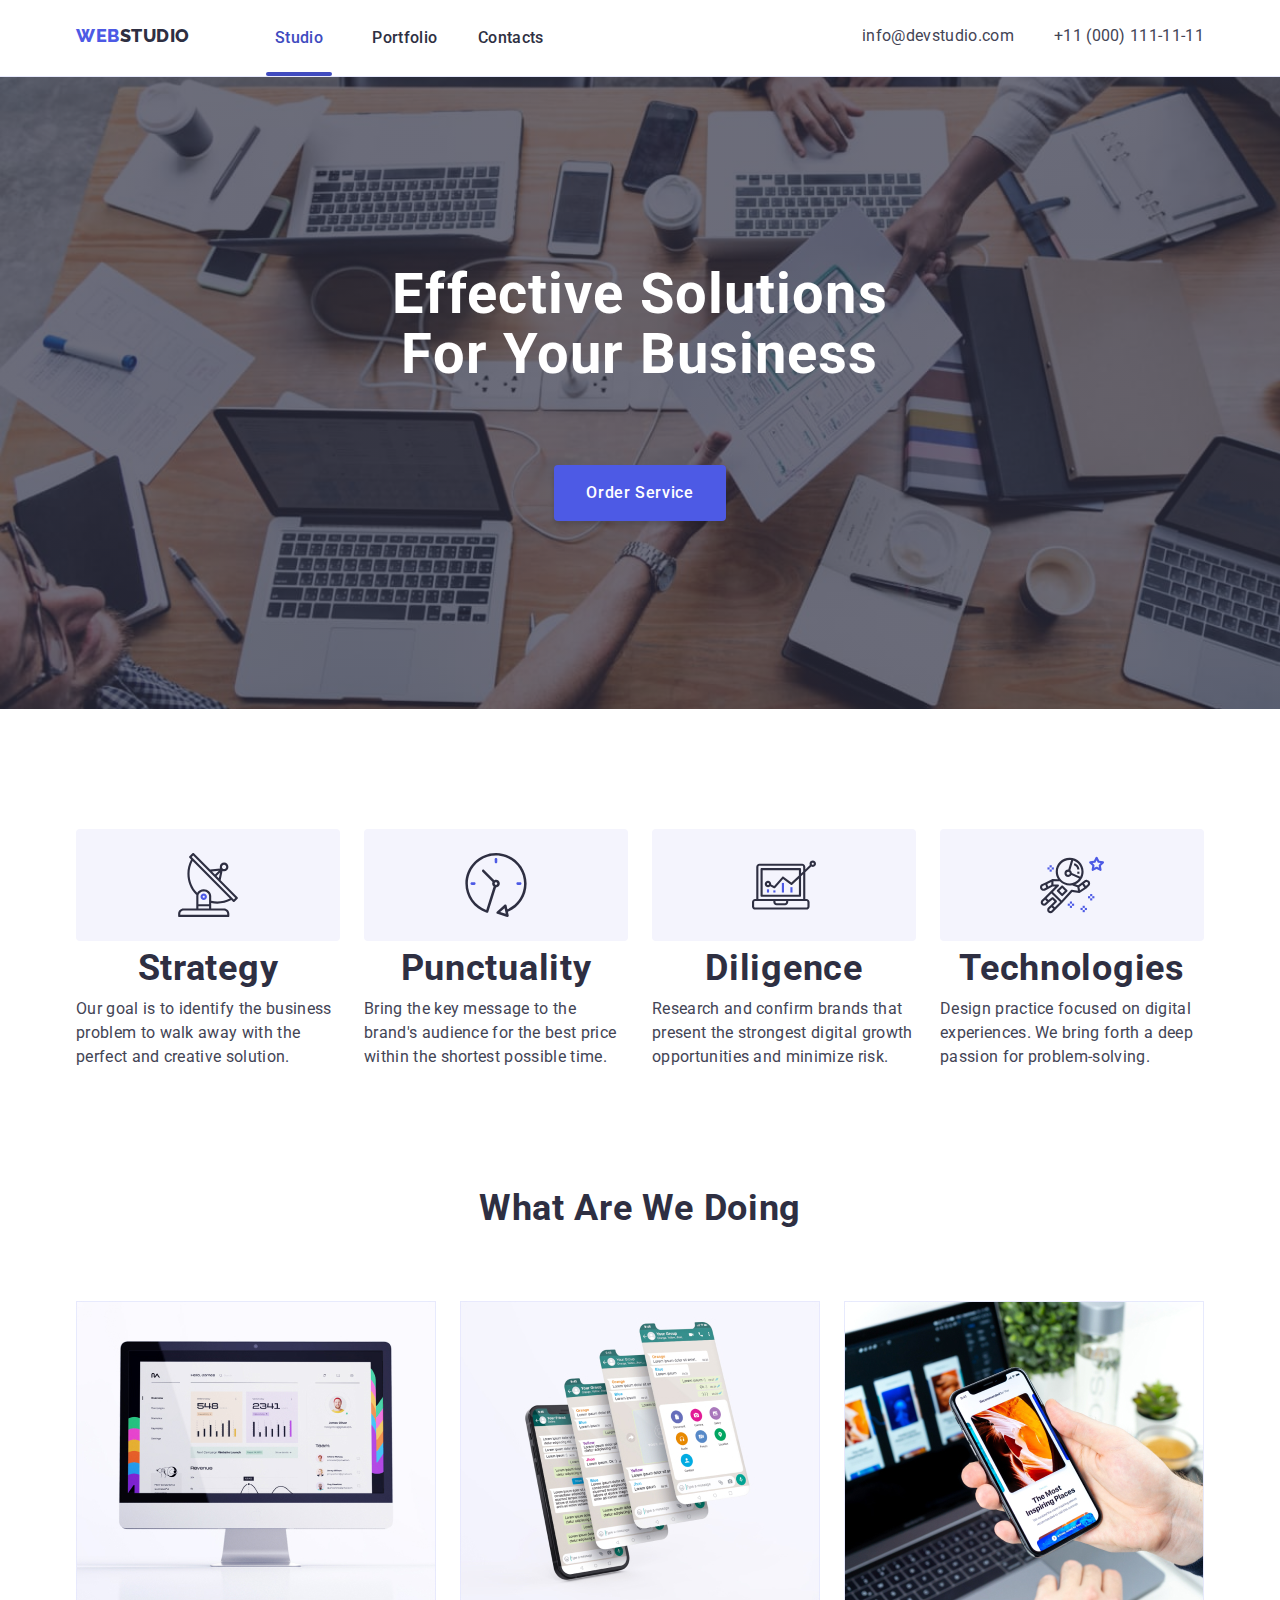
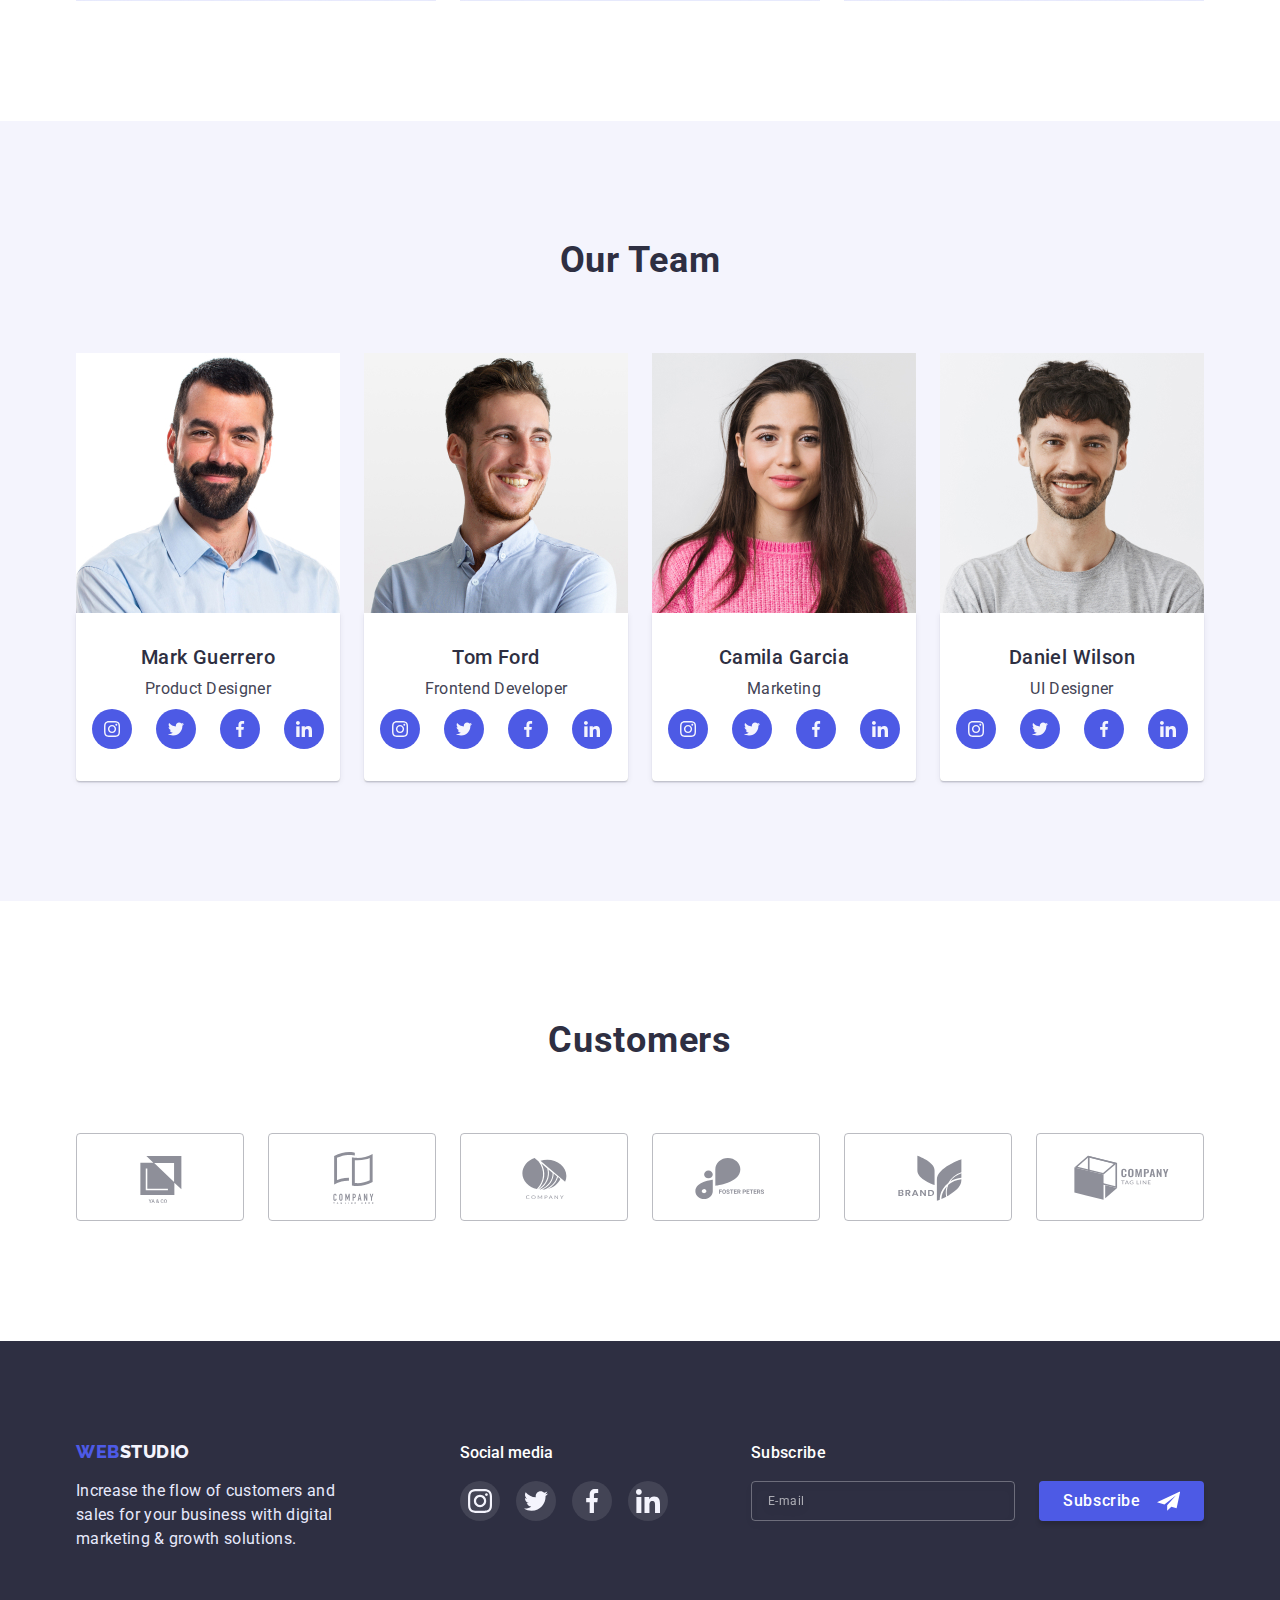
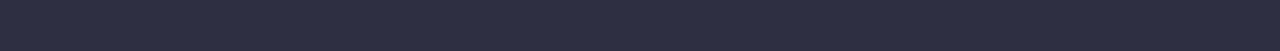
==== commit 482d7171: "зображення під медіа формати" ====
--- a/index.html
+++ b/index.html
@@ -229,6 +229,7 @@
           <ul class="doing-list list">
             <li class="doing-item">
               <img
+                srcset="./images/monitor-desctop@2x.jpg 2x"
                 src="./images/monitor.jpg"
                 alt="Monitor"
                 width="360"
@@ -238,6 +239,9 @@
 
             <li class="doing-item">
               <img
+                srcset="
+                  ./images/mobile-phone-with-several-screens-desctop@2x.jpg 2x
+                "
                 src="./images/mobile-phone-with-several-screens.jpg"
                 alt="Mobile phone with several screens"
                 width="360"
@@ -247,6 +251,7 @@
 
             <li class="doing-item">
               <img
+                srcset="./images/mobile-phone-and-computer-desctop@2x.jpg 2x"
                 src="./images/mobile-phone-and-computer.jpg"
                 alt="Mobile phone and computer"
                 width="360"
@@ -263,6 +268,7 @@
           <ul class="team-list list">
             <li class="team-item">
               <img
+                srcset="./images/mark-guerrero-all@2x.jpg 2x"
                 src="./images/mark-guerrero.jpg"
                 alt="Photo of Mark Guerrero"
                 width="264"
@@ -309,6 +315,7 @@
 
             <li class="team-item">
               <img
+                srcset="./images/tom-ford-all@2x.jpg 2x"
                 src="./images/tom-ford.jpg"
                 alt="Photo of Tom Ford"
                 width="264"
@@ -356,6 +363,7 @@
 
             <li class="team-item">
               <img
+                srcset="./images/camila-garcia-all@2x.jpg 2x"
                 src="./images/camila-garcia.jpg"
                 alt="Photo of Camila Garcia"
                 width="264"
@@ -403,6 +411,7 @@
 
             <li class="team-item">
               <img
+                srcset="./images/daniel-wilson-all@2x.jpg 2x"
                 src="./images/daniel-wilson.jpg"
                 alt="Photo of Daniel Wilson"
                 width="264"
--- a/css/styles.css
+++ b/css/styles.css
@@ -91,6 +91,13 @@
   color: var(--title-color-theme-light);
 }
 
+.text {
+  font-size: 16px;
+  line-height: 1.5;
+  letter-spacing: 0.02em;
+  color: var(--text-color-theme-light);
+}
+
 @media screen and (min-width: 480px) {
   .container {
     width: 426px;
@@ -114,13 +121,6 @@
     line-height: 1.2;
     letter-spacing: 0.02em;
     color: var(--title-color-theme-light);
-  }
-
-  .text {
-    font-size: 16px;
-    line-height: 1.5;
-    letter-spacing: 0.02em;
-    color: var(--text-color-theme-light);
   }
 }
 
@@ -449,8 +449,20 @@
       rgba(46, 47, 66, 0.7),
       rgba(46, 47, 66, 0.7)
     ),
-    url();
+    url(/images/hero-image-mobile@1x.jpg);
   background-size: cover;
+}
+
+@media (min-device-pixel-ratio: 2),
+  (min-resolution: 192dpi),
+  (min-resolution: 2dppx) {
+  .hero {
+    background-image: linear-gradient(
+        rgba(46, 47, 66, 0.7),
+        rgba(46, 47, 66, 0.7)
+      ),
+      url(/images/hero-image-mobile@2x.jpg);
+  }
 }
 
 .hero-title {
@@ -494,6 +506,23 @@
 @media screen and (min-width: 768px) {
   .hero {
     max-width: 1199px;
+    background-image: linear-gradient(
+        rgba(46, 47, 66, 0.7),
+        rgba(46, 47, 66, 0.7)
+      ),
+      url(/images/hero-image-tablet@1x.jpg);
+  }
+
+  @media (min-device-pixel-ratio: 2),
+    (min-resolution: 192dpi),
+    (min-resolution: 2dppx) {
+    .hero {
+      background-image: linear-gradient(
+          rgba(46, 47, 66, 0.7),
+          rgba(46, 47, 66, 0.7)
+        ),
+        url(/images/hero-image-tablet@2x.jpg);
+    }
   }
 
   .hero-title {
@@ -506,6 +535,23 @@
 @media screen and (min-width: 1200px) {
   .hero {
     max-width: 1400px;
+    background-image: linear-gradient(
+        rgba(46, 47, 66, 0.7),
+        rgba(46, 47, 66, 0.7)
+      ),
+      url(/images/hero-image-desc@1x.jpg);
+  }
+
+  @media (min-device-pixel-ratio: 2),
+    (min-resolution: 192dpi),
+    (min-resolution: 2dppx) {
+    .hero {
+      background-image: linear-gradient(
+          rgba(46, 47, 66, 0.7),
+          rgba(46, 47, 66, 0.7)
+        ),
+        url(/images/hero-image-desctop@2x.jpg);
+    }
   }
 
   .hero-title {
@@ -691,7 +737,6 @@
   }
 
   .team-item {
-    flex-basis: calc((100% - 48px) / 2);
     margin-right: 24px;
     margin-bottom: 64px;
   }
@@ -704,7 +749,7 @@
   }
 
   .team-item {
-    flex-basis: calc((100% - 72px) / 4);
+    width: calc((100% / 4 - 24px));
   }
 }
 
@@ -728,7 +773,6 @@
   align-items: center;
   row-gap: 72px;
   column-gap: 16px;
-  margin-bottom: -72px;
 }
 
 .customers-item {
@@ -773,26 +817,27 @@
 
 @media screen and (min-width: 1200px) {
   .customers {
-    padding: 120px;
+    padding-top: 120px;
+    padding-bottom: 120px;
   }
 }
 
 /* =========================/CUSTOMERS==================================== */
 
 /* =========================/PORTFOLIO==================================== */
-/* .filter {
-  padding-top: 96px;
-  padding-bottom: 120px;
+
+.filter {
+  padding-top: 48px;
+  padding-bottom: 48px;
 }
 
 .filter-list {
-  margin-bottom: 72px;
+  margin-bottom: 48px;
   display: flex;
-  justify-content: center;
-}
-
-.filter-item:not(:last-child) {
-  margin-right: 24px;
+  flex-wrap: wrap;
+  justify-content: flex-start;
+  column-gap: 24px;
+  row-gap: 16px;
 }
 
 .filter-btn {
@@ -819,16 +864,7 @@
     0px 2px 2px rgba(0, 0, 0, 0.12);
 }
 
-.works-list {
-  display: flex;
-  flex-wrap: wrap;
-  margin-left: -24px;
-  margin-top: -48px;
-}
-
 .works-item {
-  margin-left: 24px;
-  margin-top: 48px;
   border-left-width: 1px;
   border-left-style: solid;
   border-left-color: #e7e9fc;
@@ -838,11 +874,18 @@
   border-bottom-width: 1px;
   border-bottom-style: solid;
   border-bottom-color: #e7e9fc;
-  flex-basis: calc(100% / 3 - 24px);
 
   background-color: var(--background-color-white);
   border: 1px solid #e7e9fc;
   box-shadow: 0px 1px 6px rgba(46, 47, 66, 0.08);
+}
+
+.works-list {
+  margin-bottom: -48px;
+}
+
+.works-item {
+  margin-bottom: 48px;
 }
 
 .works-item-link {
@@ -889,11 +932,63 @@
 
 .works-subtitle {
   margin-bottom: 8px;
+  text-align: start;
+  font-size: 20px;
+  line-height: 1.2;
+  letter-spacing: 0.02em;
+  color: #2e2f42;
 }
 
 .card-content {
   padding: 32px 16px 32px 16px;
-} */
+}
+
+@media screen and (min-width: 768px) {
+  .filter {
+    padding-top: 64px;
+    padding-bottom: 96px;
+  }
+
+  .filter-list {
+    margin-bottom: 64px;
+    display: flex;
+    justify-content: center;
+    gap: 24px;
+  }
+
+  .works-list {
+    display: flex;
+    flex-wrap: wrap;
+    margin-right: -24px;
+    margin-bottom: -72px;
+  }
+
+  .works-item {
+    margin-right: 24px;
+    margin-bottom: 72px;
+    flex-basis: calc(100% / 2 - 24px);
+  }
+}
+
+@media screen and (min-width: 1200px) {
+  .filter {
+    padding-top: 96px;
+    padding-bottom: 120px;
+  }
+
+  .filter-list {
+    margin-bottom: 72px;
+  }
+
+  .works-list {
+    margin-bottom: -72px;
+  }
+
+  .works-item {
+    margin-bottom: 72px;
+    flex-basis: calc(100% / 3 - 24px);
+  }
+}
 
 /* =========================/PORTFOLIO==================================== */
 
@@ -963,21 +1058,31 @@
 
 @media screen and (min-width: 768px) {
   .footer {
+    padding-top: 96px;
+    padding-bottom: 96px;
+  }
+
+  .footer-container {
+    display: flex;
+    flex-wrap: wrap;
+    width: 569px;
+  }
+
+  .footer-content {
+    margin-right: 24px;
+  }
+}
+
+@media screen and (min-width: 1200px) {
+  .footer {
     padding-top: 100px;
     padding-bottom: 100px;
   }
 
   .footer-container {
-    display: flex;
-    flex-wrap: wrap;
-  }
-
-  .footer-content {
-    margin-right: 24px;
-  }
-}
-
-@media screen and (min-width: 1200px) {
+    width: 1158px;
+  }
+
   .footer-content {
     margin-right: 120px;
   }
